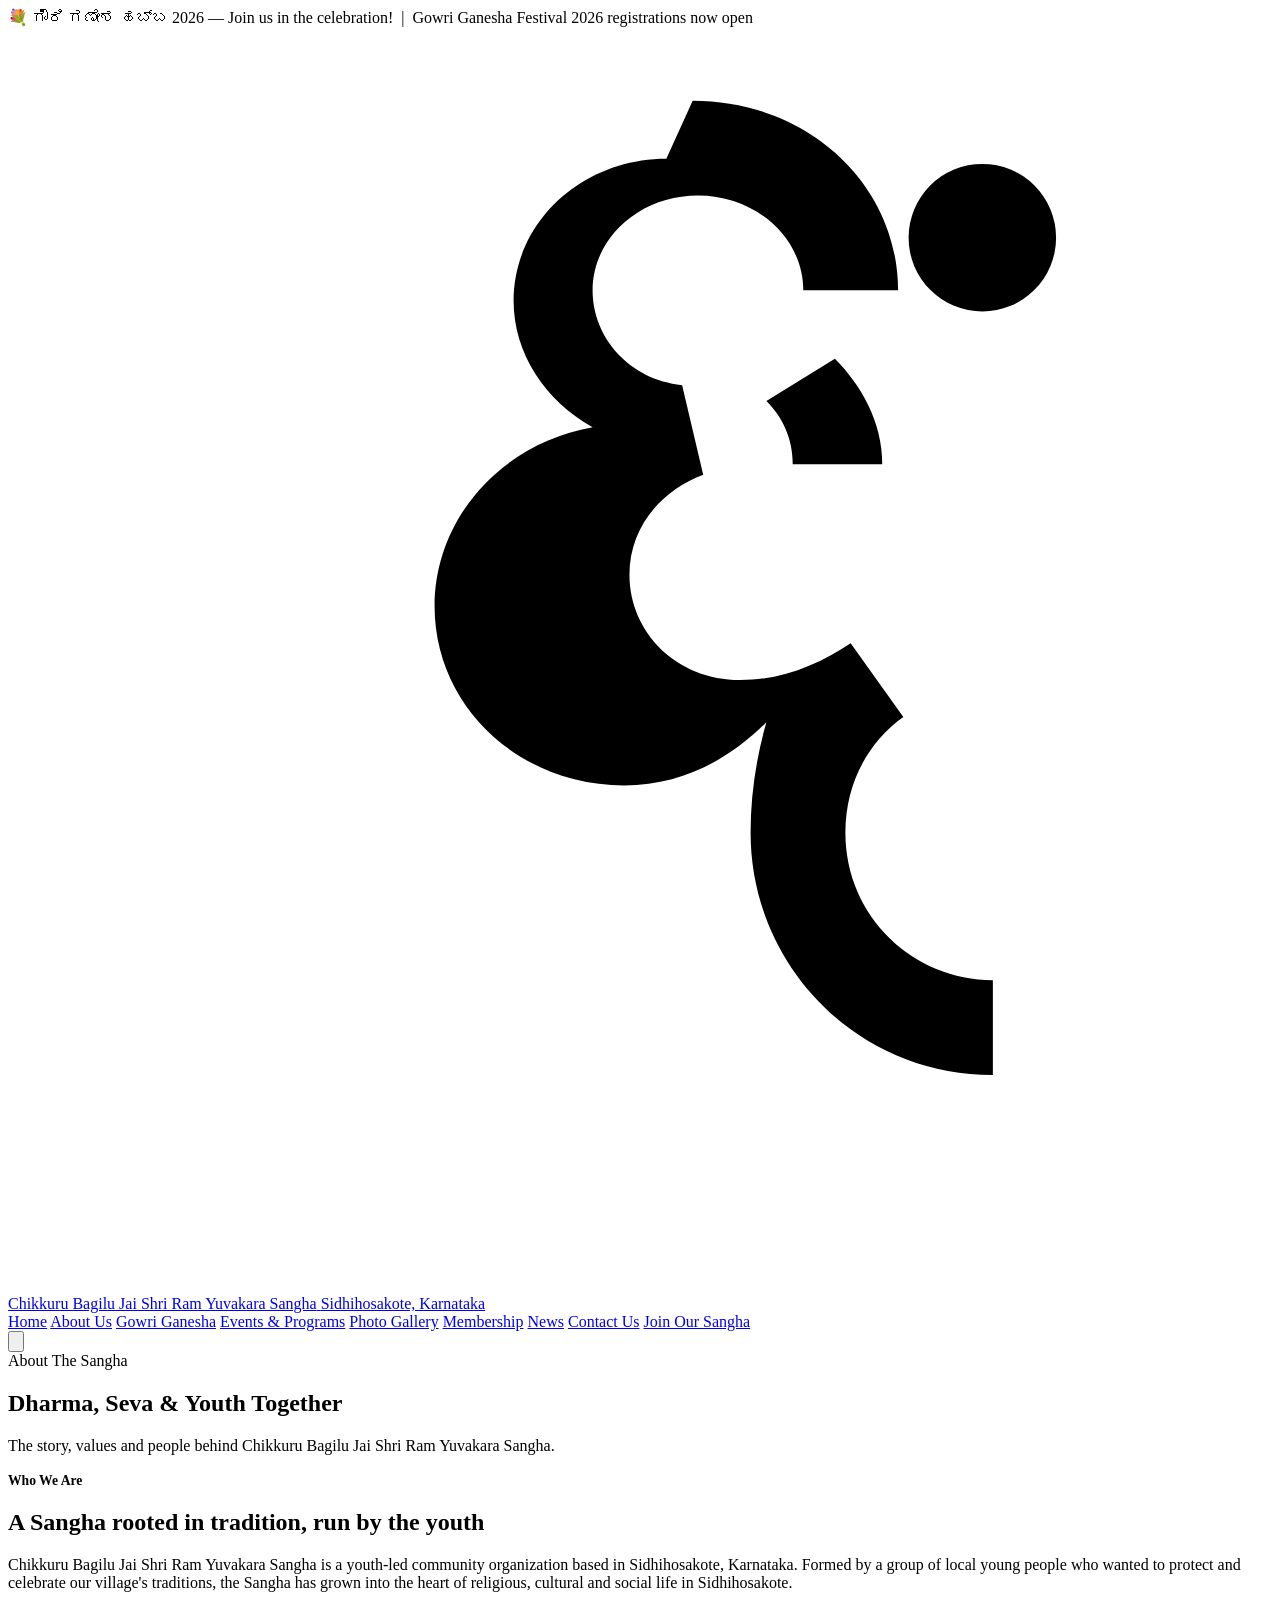
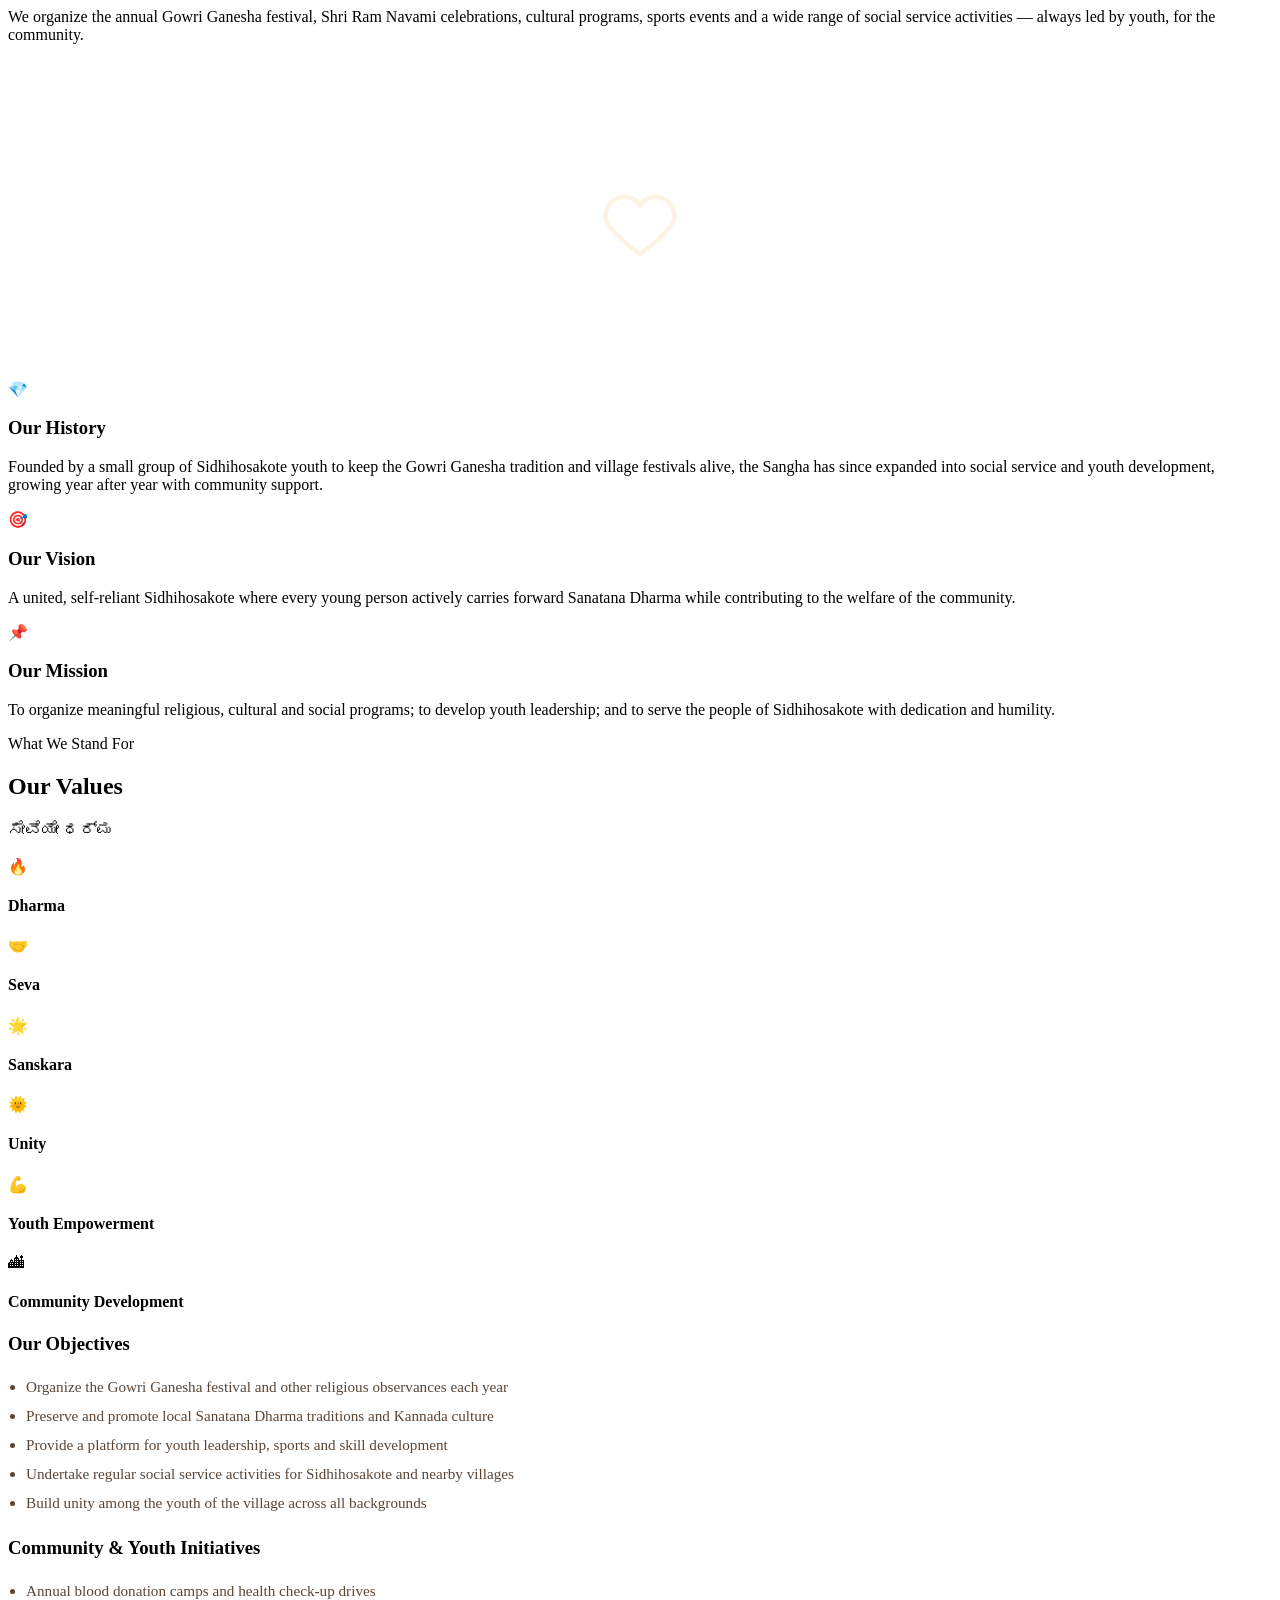
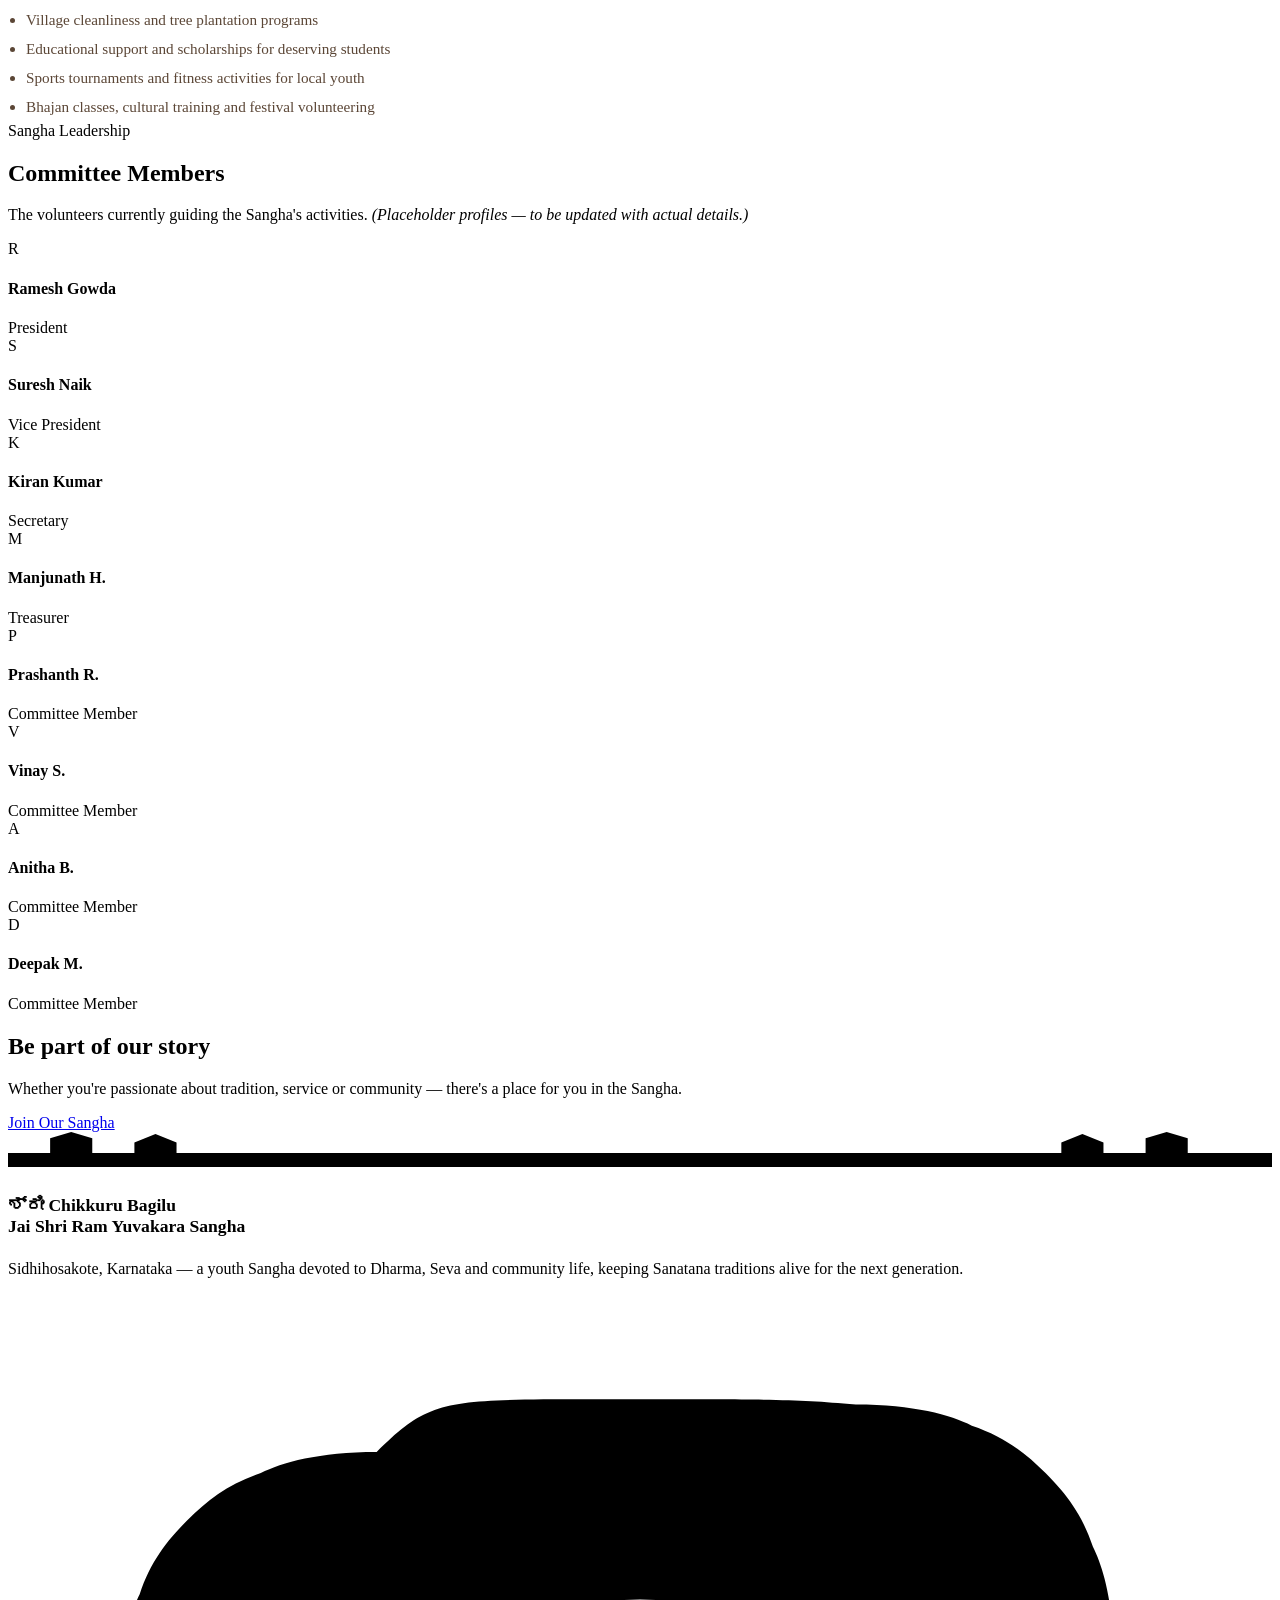
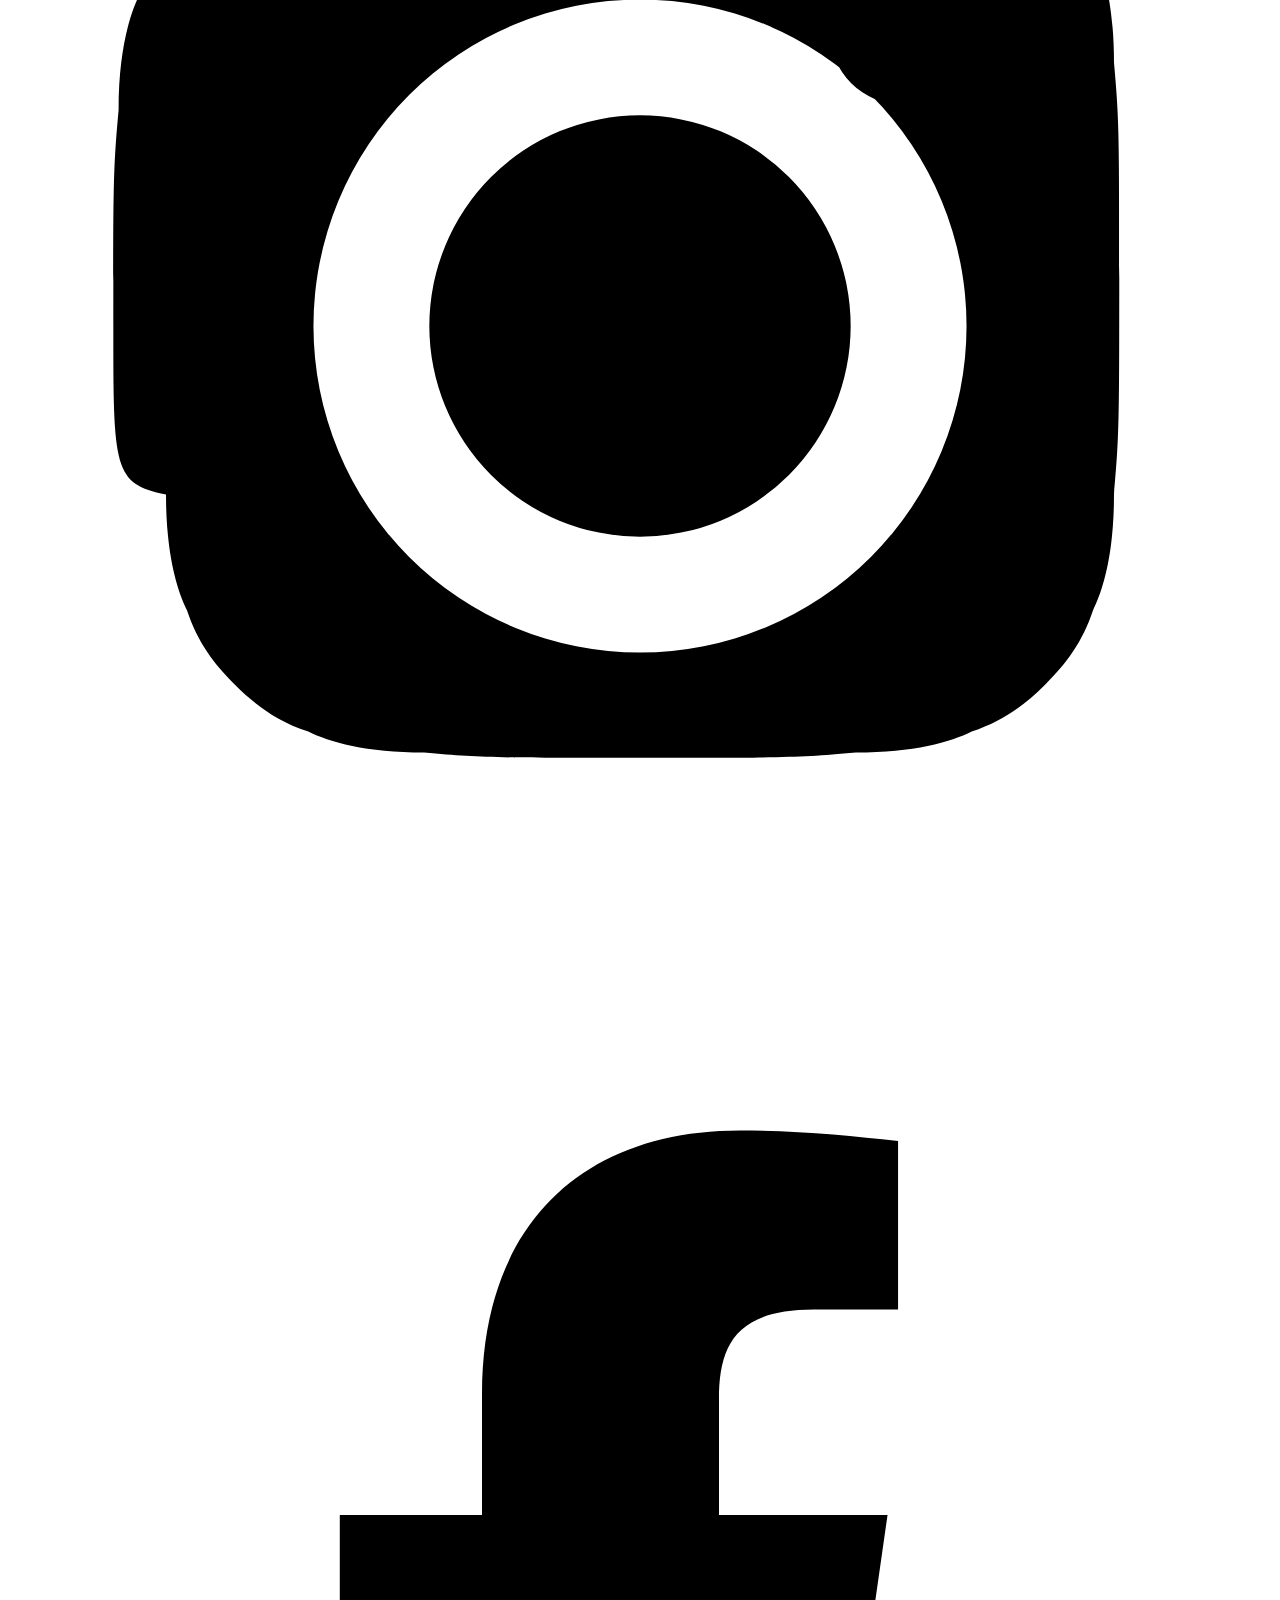
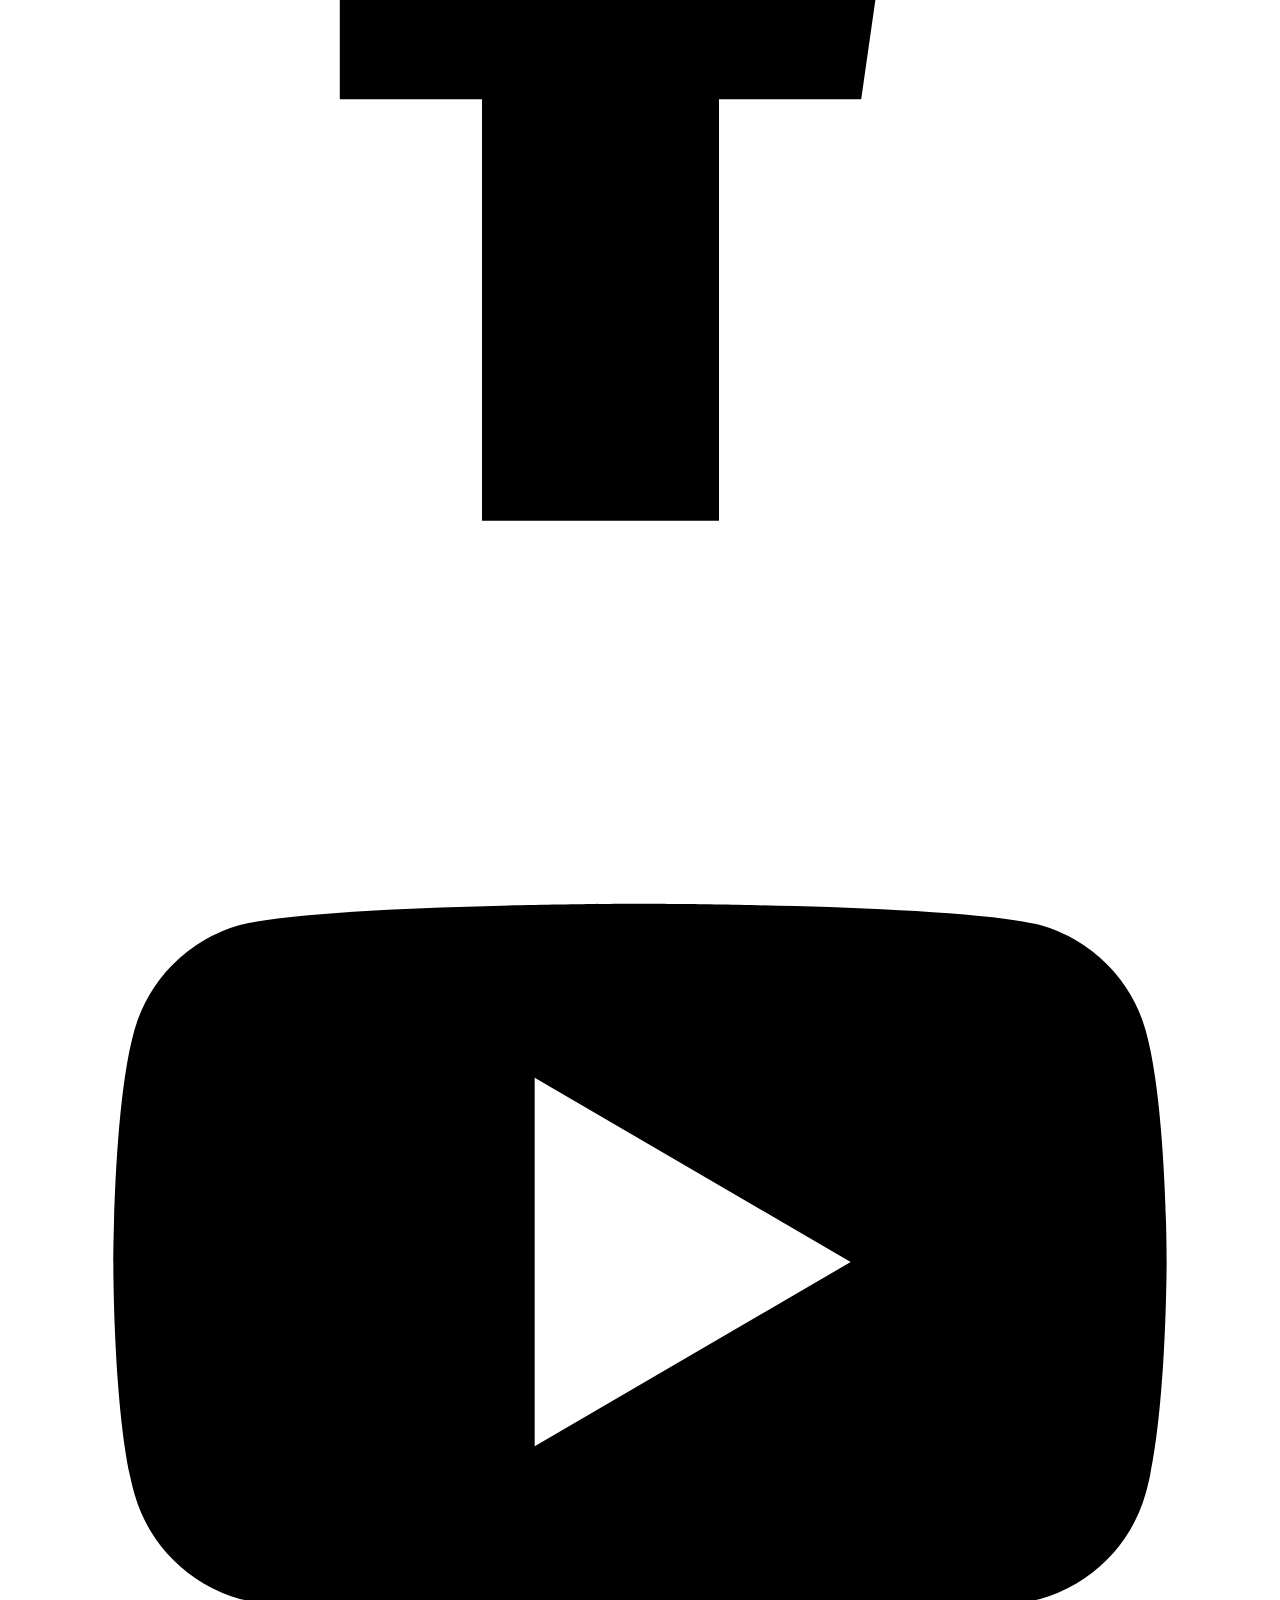
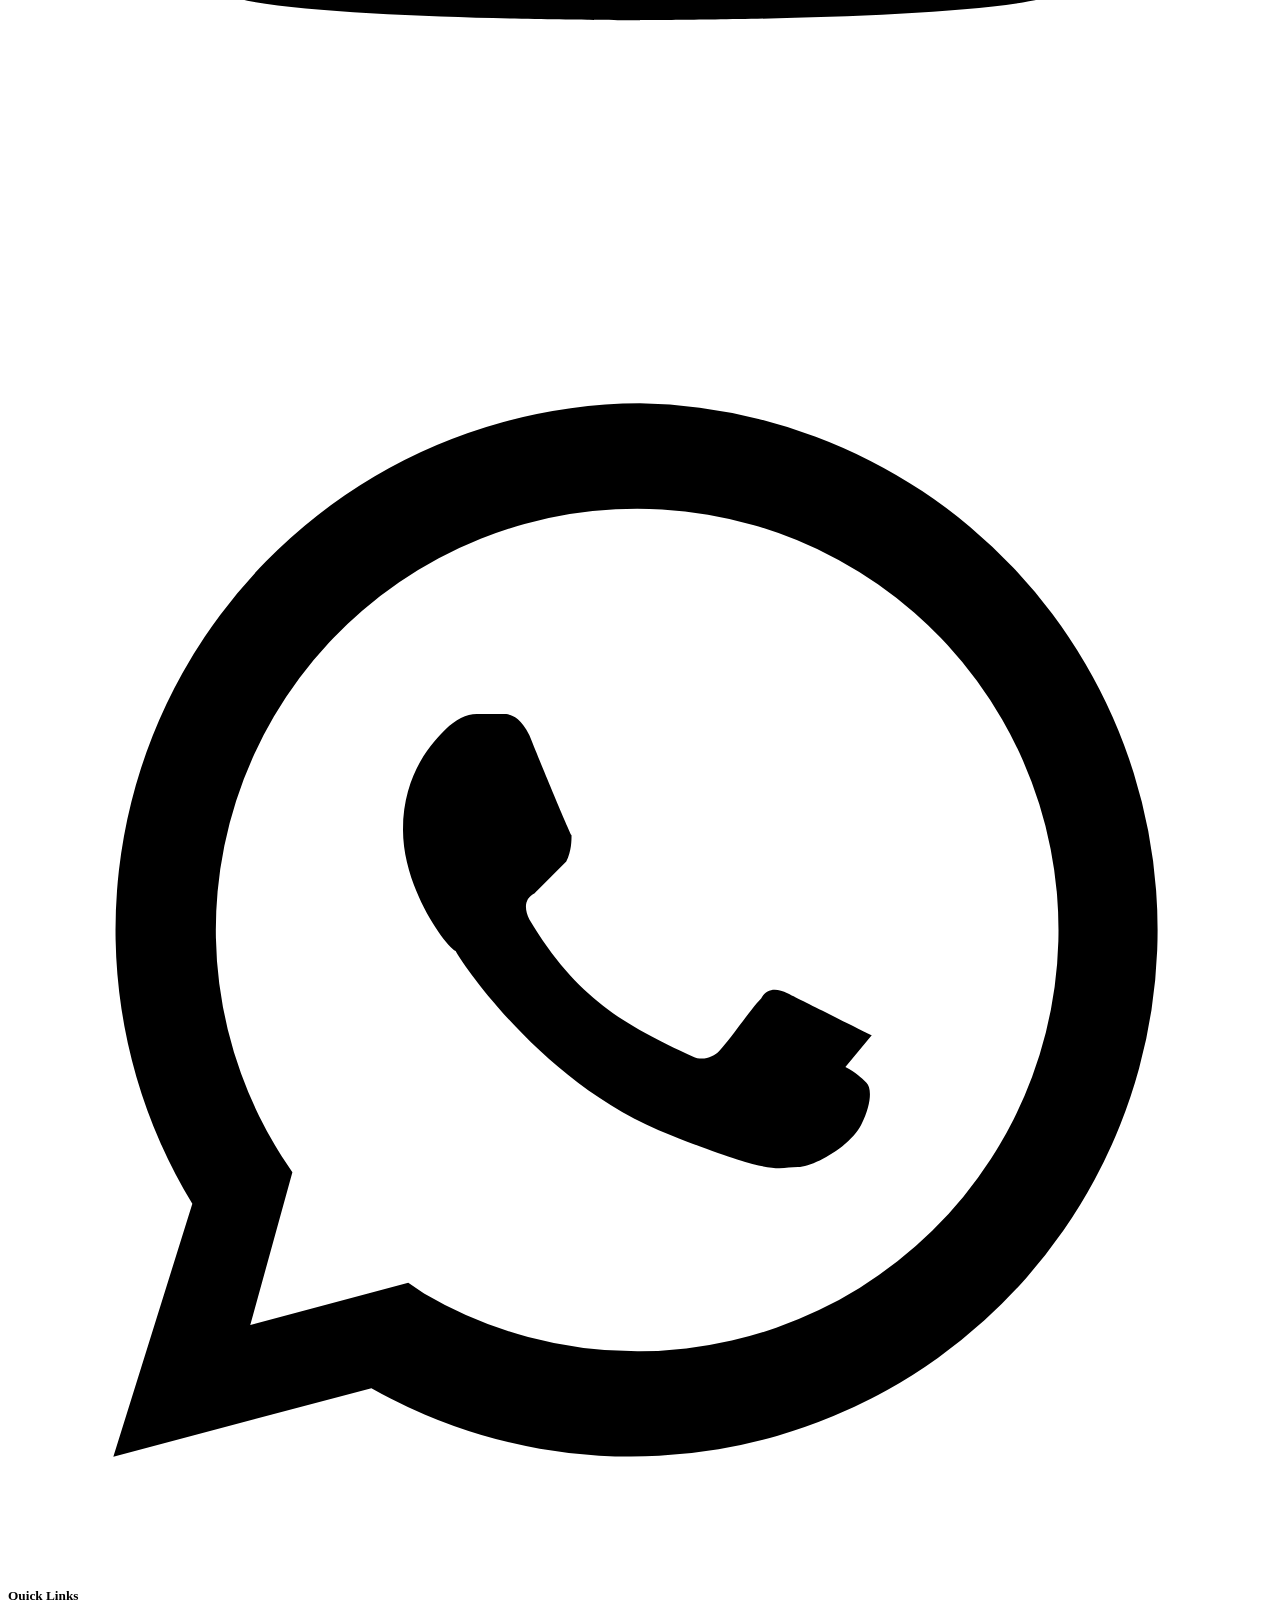
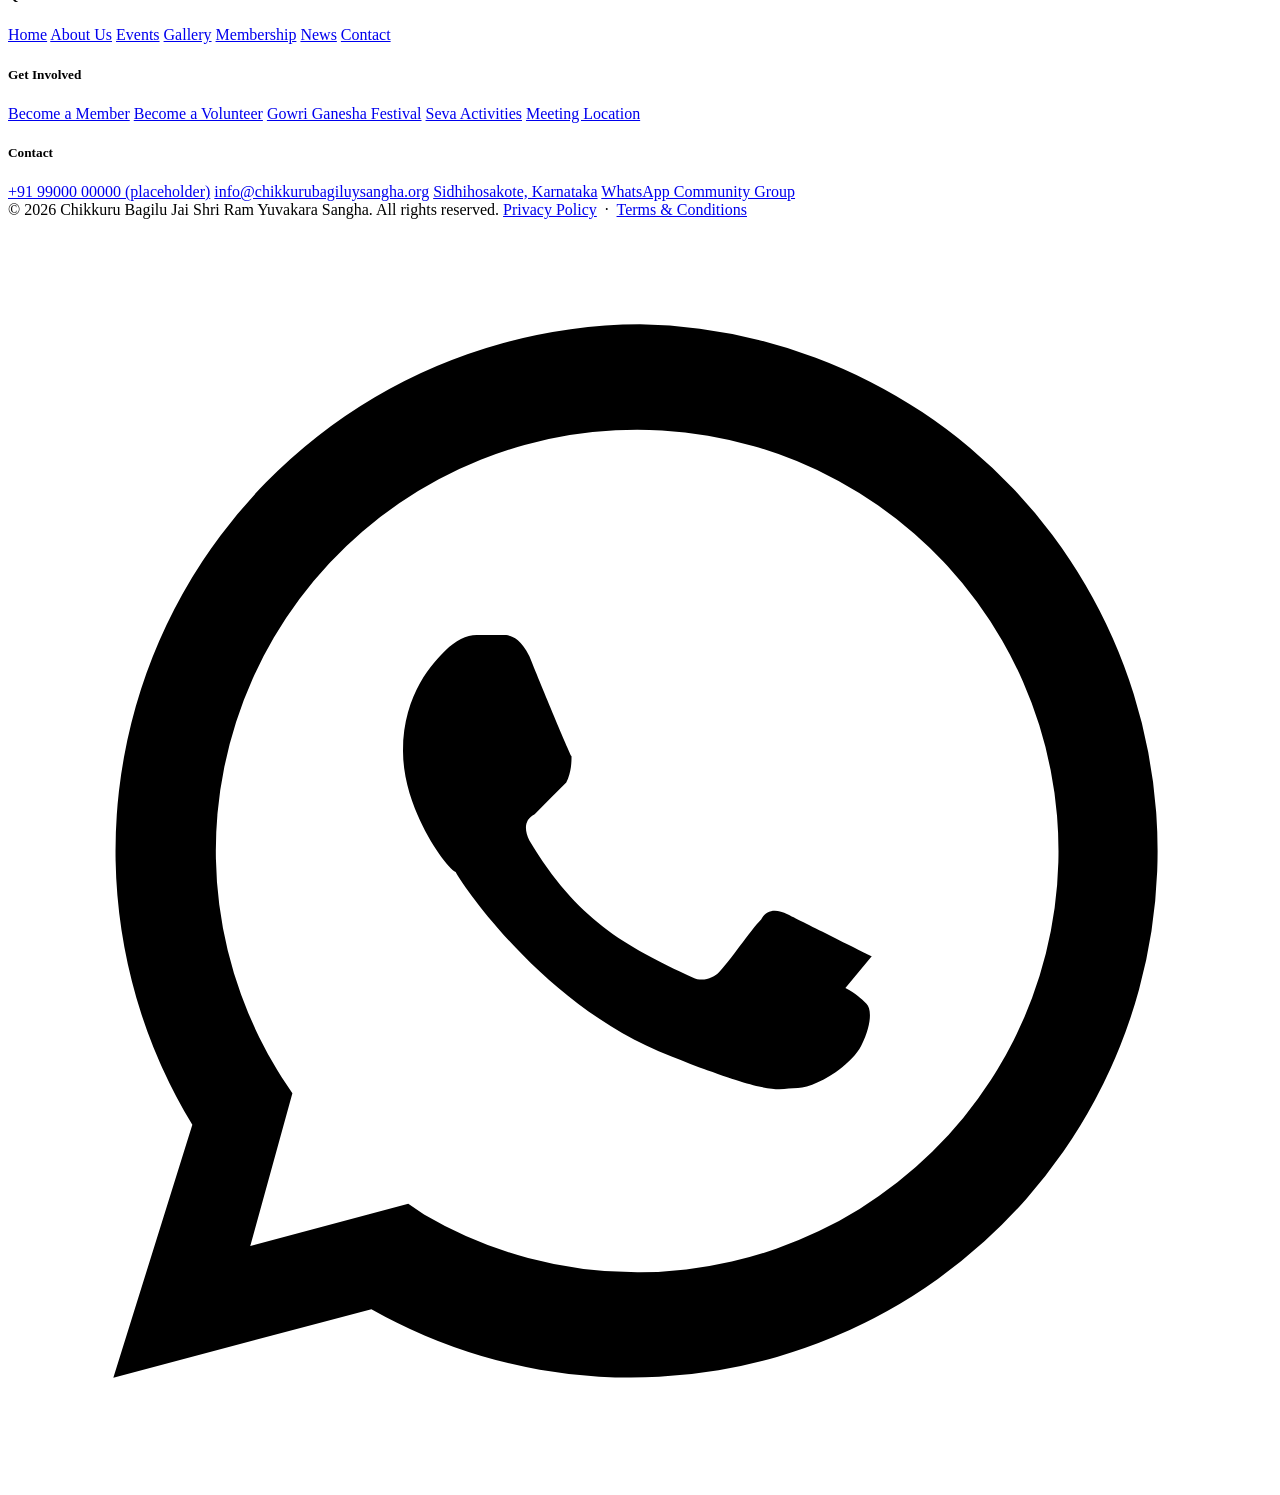
==== about.html @ ce76ff24 "Add files via upload" ====
<!DOCTYPE html>
<html lang="en">
<head>
<meta charset="UTF-8">
<meta name="viewport" content="width=device-width, initial-scale=1.0">
<title>About Us | Chikkuru Bagilu Jai Shri Ram Yuvakara Sangha</title>
<meta name="description" content="Learn about the history, vision, mission, values and committee of Chikkuru Bagilu Jai Shri Ram Yuvakara Sangha, Sidhihosakote.">
<link rel="preconnect" href="https://fonts.googleapis.com">
<link rel="stylesheet" href="./css/style.css">
</head>
<body>
  <div class="announce-bar"><span>&#128144; ಗೌರಿ ಗಣೇಶ ಹಬ್ಬ 2026 — Join us in the celebration! &nbsp;|&nbsp; Gowri Ganesha Festival 2026 registrations now open</span></div>
  <header class="site-header">
    <div class="nav-inner">
      <a href="./index.html" class="brand">
        <span class="om-mark"><svg viewBox="0 0 24 24"><path d="M12.5 2.5c-1.6 0-2.9 1.2-2.9 2.7 0 1 .6 1.9 1.5 2.4-1.7.3-3 1.7-3 3.4 0 1.9 1.6 3.4 3.6 3.4 1.1 0 2-.5 2.7-1.2-.2.7-.3 1.4-.3 2.1 0 2.5 2 4.6 4.6 4.6v-1.8c-1.5 0-2.8-1.2-2.8-2.8 0-.9.4-1.7 1.1-2.2l-1-1.4c-.6.4-1.3.7-2.1.7-1.2 0-2.1-.9-2.1-2 0-.9.6-1.6 1.4-1.9l-.4-1.7c-1-.1-1.7-.9-1.7-1.8 0-1 .9-1.8 2-1.8s2 .8 2 1.8h1.8c0-2-1.7-3.6-3.9-3.6z"/><circle cx="18.5" cy="4" r="1.4"/><path d="M15.7 6.3c.5.5.9 1.2.9 2h-1.7c0-.5-.2-.9-.5-1.2z"/></svg></span>
        <span class="brand-text">
          <span class="full-name">Chikkuru Bagilu Jai Shri Ram Yuvakara Sangha</span>
          <span class="place">Sidhihosakote, Karnataka</span>
        </span>
      </a>
      <nav class="main-nav">
        <a href="./index.html" class="nav-link">Home</a>
        <a href="./about.html" class="nav-link active">About Us</a>
        <a href="./festival.html" class="nav-link">Gowri Ganesha</a>
        <a href="./events.html" class="nav-link">Events & Programs</a>
        <a href="./gallery.html" class="nav-link">Photo Gallery</a>
        <a href="./membership.html" class="nav-link">Membership</a>
        <a href="./news.html" class="nav-link">News</a>
        <a href="./contact.html" class="nav-link">Contact Us</a>
        <a href="./membership.html" class="nav-cta">Join Our Sangha</a>
      </nav>
      <button class="nav-toggle" aria-label="Open menu">
        <svg viewBox="0 0 24 24" fill="none" stroke-width="2" stroke-linecap="round"><path d="M3 6h18M3 12h18M3 18h18"/></svg>
      </button>
    </div>
  </header>
  <div class="nav-scrim"></div>
<main>

<section class="page-hero">
  <div class="container">
    <div class="crumb">About The Sangha</div>
    <h1>Dharma, Seva &amp; Youth Together</h1>
    <p>The story, values and people behind Chikkuru Bagilu Jai Shri Ram Yuvakara Sangha.</p>
  </div>
</section>

<section class="section">
  <div class="container">
    <div class="grid cols-2" style="align-items:center;gap:50px;">
      <div class="reveal">
        <span class="eyebrow" style="color:var(--kesari);font-weight:600;font-size:.85rem;">Who We Are</span>
        <h2>A Sangha rooted in tradition, run by the youth</h2>
        <p>Chikkuru Bagilu Jai Shri Ram Yuvakara Sangha is a youth-led community organization based in Sidhihosakote, Karnataka. Formed by a group of local young people who wanted to protect and celebrate our village's traditions, the Sangha has grown into the heart of religious, cultural and social life in Sidhihosakote.</p>
        <p>We organize the annual Gowri Ganesha festival, Shri Ram Navami celebrations, cultural programs, sports events and a wide range of social service activities — always led by youth, for the community.</p>
      </div>
      <div class="reveal">
        <div style="background:linear-gradient(150deg,var(--saffron),var(--maroon));border-radius:var(--radius-l);height:320px;display:flex;align-items:center;justify-content:center;box-shadow:var(--shadow);">
          <svg viewBox="0 0 24 24" width="90" height="90" fill="none" stroke="#FBF3E3" stroke-width="1.2"><path d="M12 21s-7-4.4-9-9a5 5 0 0 1 9-4 5 5 0 0 1 9 4c-2 4.6-9 9-9 9z"/></svg>
        </div>
      </div>
    </div>
  </div>
</section>

<section class="section alt">
  <div class="container">
    <div class="grid cols-3">
      <div class="highlight-card reveal">
        <div class="icon-wrap">&#128142;</div>
        <h3>Our History</h3>
        <p>Founded by a small group of Sidhihosakote youth to keep the Gowri Ganesha tradition and village festivals alive, the Sangha has since expanded into social service and youth development, growing year after year with community support.</p>
      </div>
      <div class="highlight-card reveal">
        <div class="icon-wrap">&#127919;</div>
        <h3>Our Vision</h3>
        <p>A united, self-reliant Sidhihosakote where every young person actively carries forward Sanatana Dharma while contributing to the welfare of the community.</p>
      </div>
      <div class="highlight-card reveal">
        <div class="icon-wrap">&#128204;</div>
        <h3>Our Mission</h3>
        <p>To organize meaningful religious, cultural and social programs; to develop youth leadership; and to serve the people of Sidhihosakote with dedication and humility.</p>
      </div>
    </div>
  </div>
</section>

<section class="section">
  <div class="container">
    <div class="section-head reveal">
      <span class="eyebrow">What We Stand For</span>
      <h2>Our Values</h2>
      <p class="kannada" style="color:var(--kesari);font-size:1.05rem;">ಸೇವೆಯೇ ಧರ್ಮ</p>
    </div>
    <div class="grid cols-4">
      <div class="value-pill reveal"><div class="ic">&#128293;</div><h4>Dharma</h4></div>
      <div class="value-pill reveal"><div class="ic">&#129309;</div><h4>Seva</h4></div>
      <div class="value-pill reveal"><div class="ic">&#127775;</div><h4>Sanskara</h4></div>
      <div class="value-pill reveal"><div class="ic">&#127774;</div><h4>Unity</h4></div>
      <div class="value-pill reveal"><div class="ic">&#128170;</div><h4>Youth Empowerment</h4></div>
      <div class="value-pill reveal"><div class="ic">&#127961;</div><h4>Community Development</h4></div>
    </div>
  </div>
</section>

<section class="section alt">
  <div class="container">
    <div class="grid cols-2" style="gap:40px;">
      <div class="highlight-card reveal">
        <h3>Our Objectives</h3>
        <ul style="margin:0;padding-left:18px;color:#5b4636;font-size:.95rem;line-height:1.9;">
          <li>Organize the Gowri Ganesha festival and other religious observances each year</li>
          <li>Preserve and promote local Sanatana Dharma traditions and Kannada culture</li>
          <li>Provide a platform for youth leadership, sports and skill development</li>
          <li>Undertake regular social service activities for Sidhihosakote and nearby villages</li>
          <li>Build unity among the youth of the village across all backgrounds</li>
        </ul>
      </div>
      <div class="highlight-card reveal">
        <h3>Community &amp; Youth Initiatives</h3>
        <ul style="margin:0;padding-left:18px;color:#5b4636;font-size:.95rem;line-height:1.9;">
          <li>Annual blood donation camps and health check-up drives</li>
          <li>Village cleanliness and tree plantation programs</li>
          <li>Educational support and scholarships for deserving students</li>
          <li>Sports tournaments and fitness activities for local youth</li>
          <li>Bhajan classes, cultural training and festival volunteering</li>
        </ul>
      </div>
    </div>
  </div>
</section>

<section class="section">
  <div class="container">
    <div class="section-head reveal">
      <span class="eyebrow">Sangha Leadership</span>
      <h2>Committee Members</h2>
      <p>The volunteers currently guiding the Sangha's activities. <em>(Placeholder profiles — to be updated with actual details.)</em></p>
    </div>
    <div class="grid cols-4">
      <div class="team-card reveal"><div class="team-avatar">R</div><h4>Ramesh Gowda</h4><div class="role">President</div></div>
      <div class="team-card reveal"><div class="team-avatar">S</div><h4>Suresh Naik</h4><div class="role">Vice President</div></div>
      <div class="team-card reveal"><div class="team-avatar">K</div><h4>Kiran Kumar</h4><div class="role">Secretary</div></div>
      <div class="team-card reveal"><div class="team-avatar">M</div><h4>Manjunath H.</h4><div class="role">Treasurer</div></div>
      <div class="team-card reveal"><div class="team-avatar">P</div><h4>Prashanth R.</h4><div class="role">Committee Member</div></div>
      <div class="team-card reveal"><div class="team-avatar">V</div><h4>Vinay S.</h4><div class="role">Committee Member</div></div>
      <div class="team-card reveal"><div class="team-avatar">A</div><h4>Anitha B.</h4><div class="role">Committee Member</div></div>
      <div class="team-card reveal"><div class="team-avatar">D</div><h4>Deepak M.</h4><div class="role">Committee Member</div></div>
    </div>
  </div>
</section>

<section class="section alt">
  <div class="container">
    <div class="cta-band reveal">
      <h2>Be part of our story</h2>
      <p>Whether you're passionate about tradition, service or community — there's a place for you in the Sangha.</p>
      <a href="membership.html" class="btn btn-primary">Join Our Sangha</a>
    </div>
  </div>
</section>

</main>
  <footer class="site-footer">
    <svg class="temple-divider" viewBox="0 0 1200 34" preserveAspectRatio="none" xmlns="http://www.w3.org/2000/svg" style="color:var(--maroon-dk)">
<path d="M0,34 L0,20 L40,20 L40,6 L60,0 L80,6 L80,20 L120,20 L120,10 L140,2 L160,10 L160,20 L200,20 L200,20 
L1000,20 L1000,10 L1020,2 L1040,10 L1040,20 L1080,20 L1080,6 L1100,0 L1120,6 L1120,20 L1160,20 L1160,20 L1200,20 L1200,34 Z" />
</svg>
    <div class="footer-top">
      <div class="footer-brand">
        <h4 class="kannada" style="font-size:1.1rem;">ಶ್ರೀ Chikkuru Bagilu<br>Jai Shri Ram Yuvakara Sangha</h4>
        <p>Sidhihosakote, Karnataka — a youth Sangha devoted to Dharma, Seva and community life, keeping Sanatana traditions alive for the next generation.</p>
        <div class="footer-social">
          <a href="#" aria-label="Instagram"><svg viewBox="0 0 24 24"><path d="M12 2c2.7 0 3 0 4.1.1 1.1 0 1.8.2 2.2.4.6.2 1 .5 1.4.9.4.4.7.8.9 1.4.2.4.4 1.1.4 2.2.1 1.1.1 1.4.1 4.1s0 3-.1 4.1c0 1.1-.2 1.8-.4 2.2-.2.6-.5 1-.9 1.4-.4.4-.8.7-1.4.9-.4.2-1.1.4-2.2.4-1.1.1-1.4.1-4.1.1s-3 0-4.1-.1c-1.1 0-1.8-.2-2.2-.4-.6-.2-1-.5-1.4-.9-.4-.4-.7-.8-.9-1.4-.2-.4-.4-1.1-.4-2.2C2 15 2 14.7 2 12s0-3 .1-4.1c0-1.1.2-1.8.4-2.2.2-.6.5-1 .9-1.4.4-.4.8-.7 1.4-.9.4-.2 1.1-.4 2.2-.4C8 2 8.3 2 11 2zm0 3.8a6.2 6.2 0 1 0 0 12.4 6.2 6.2 0 0 0 0-12.4zm0 10.2a4 4 0 1 1 0-8 4 4 0 0 1 0 8zm6.4-9.6a1.4 1.4 0 1 1-2.8 0 1.4 1.4 0 0 1 2.8 0z"/></svg></a>
          <a href="#" aria-label="Facebook"><svg viewBox="0 0 24 24"><path d="M13.5 22v-8h2.7l.5-3.5h-3.2V8.3c0-1 .3-1.7 1.8-1.7h1.6V3.4C16 3.3 15 3.2 13.9 3.2c-3 0-4.9 1.8-4.9 5v2.3H6.3v3.5h2.7v8h4.5z"/></svg></a>
          <a href="#" aria-label="YouTube"><svg viewBox="0 0 24 24"><path d="M22 12s0-3-.4-4.4a2.9 2.9 0 0 0-2-2C17.9 5.2 12 5.2 12 5.2s-5.9 0-7.6.4a2.9 2.9 0 0 0-2 2C2 9 2 12 2 12s0 3 .4 4.4a2.9 2.9 0 0 0 2 2c1.7.4 7.6.4 7.6.4s5.9 0 7.6-.4a2.9 2.9 0 0 0 2-2C22 15 22 12 22 12zM10 15.5v-7l6 3.5z"/></svg></a>
          <a href="#" aria-label="WhatsApp"><svg viewBox="0 0 24 24"><path d="M12 2a10 10 0 0 0-8.5 15.2L2 22l4.9-1.3A10 10 0 1 0 12 2zm0 18a8 8 0 0 1-4.1-1.1l-.3-.2-3 .8.8-2.9-.2-.3A8 8 0 1 1 12 20zm4.4-6c-.2-.1-1.4-.7-1.6-.8-.2-.1-.4-.1-.5.1-.2.2-.6.8-.8 1-.1.1-.3.2-.5.1-1.3-.6-2.2-1.1-3.1-2.6-.1-.2-.1-.4.1-.5.2-.2.4-.4.6-.6.1-.2.1-.4.1-.5-.1-.2-.6-1.4-.8-1.9-.2-.4-.4-.4-.5-.4h-.5c-.2 0-.4.1-.6.3-.2.2-.8.8-.8 1.9 0 1.1.8 2.2 1 2.3.1.2 1.7 2.6 4.1 3.5 2 .8 2 .6 2.4.6.3 0 1-.4 1.2-.8.2-.4.2-.7.1-.8-.1-.1-.2-.2-.4-.3z"/></svg></a>
        </div>
      </div>
      <div class="footer-col">
        <h5>Quick Links</h5>
        <a href="./index.html">Home</a>
        <a href="./about.html">About Us</a>
        <a href="./events.html">Events</a>
        <a href="./gallery.html">Gallery</a>
        <a href="./membership.html">Membership</a>
        <a href="./news.html">News</a>
        <a href="./contact.html">Contact</a>
      </div>
      <div class="footer-col">
        <h5>Get Involved</h5>
        <a href="./membership.html">Become a Member</a>
        <a href="./membership.html">Become a Volunteer</a>
        <a href="./festival.html">Gowri Ganesha Festival</a>
        <a href="./gallery.html">Seva Activities</a>
        <a href="./contact.html">Meeting Location</a>
      </div>
      <div class="footer-col">
        <h5>Contact</h5>
        <a href="tel:+919900000000">+91 99000 00000 (placeholder)</a>
        <a href="mailto:info@chikkurubagiluysangha.org">info@chikkurubagiluysangha.org</a>
        <a href="#">Sidhihosakote, Karnataka</a>
        <a href="#">WhatsApp Community Group</a>
      </div>
    </div>
    <div class="footer-bottom">
      <span>&copy; 2026 Chikkuru Bagilu Jai Shri Ram Yuvakara Sangha. All rights reserved.</span>
      <span><a href="#">Privacy Policy</a> &nbsp;&middot;&nbsp; <a href="#">Terms &amp; Conditions</a></span>
    </div>
  </footer>
  <a class="whatsapp-fab" href="https://wa.me/919900000000" aria-label="Chat on WhatsApp" target="_blank" rel="noopener">
    <svg viewBox="0 0 24 24"><path d="M12 2a10 10 0 0 0-8.5 15.2L2 22l4.9-1.3A10 10 0 1 0 12 2zm0 18a8 8 0 0 1-4.1-1.1l-.3-.2-3 .8.8-2.9-.2-.3A8 8 0 1 1 12 20zm4.4-6c-.2-.1-1.4-.7-1.6-.8-.2-.1-.4-.1-.5.1-.2.2-.6.8-.8 1-.1.1-.3.2-.5.1-1.3-.6-2.2-1.1-3.1-2.6-.1-.2-.1-.4.1-.5.2-.2.4-.4.6-.6.1-.2.1-.4.1-.5-.1-.2-.6-1.4-.8-1.9-.2-.4-.4-.4-.5-.4h-.5c-.2 0-.4.1-.6.3-.2.2-.8.8-.8 1.9 0 1.1.8 2.2 1 2.3.1.2 1.7 2.6 4.1 3.5 2 .8 2 .6 2.4.6.3 0 1-.4 1.2-.8.2-.4.2-.7.1-.8-.1-.1-.2-.2-.4-.3z"/></svg>
  </a>
  <script src="./js/script.js"></script>
</body>
</html>
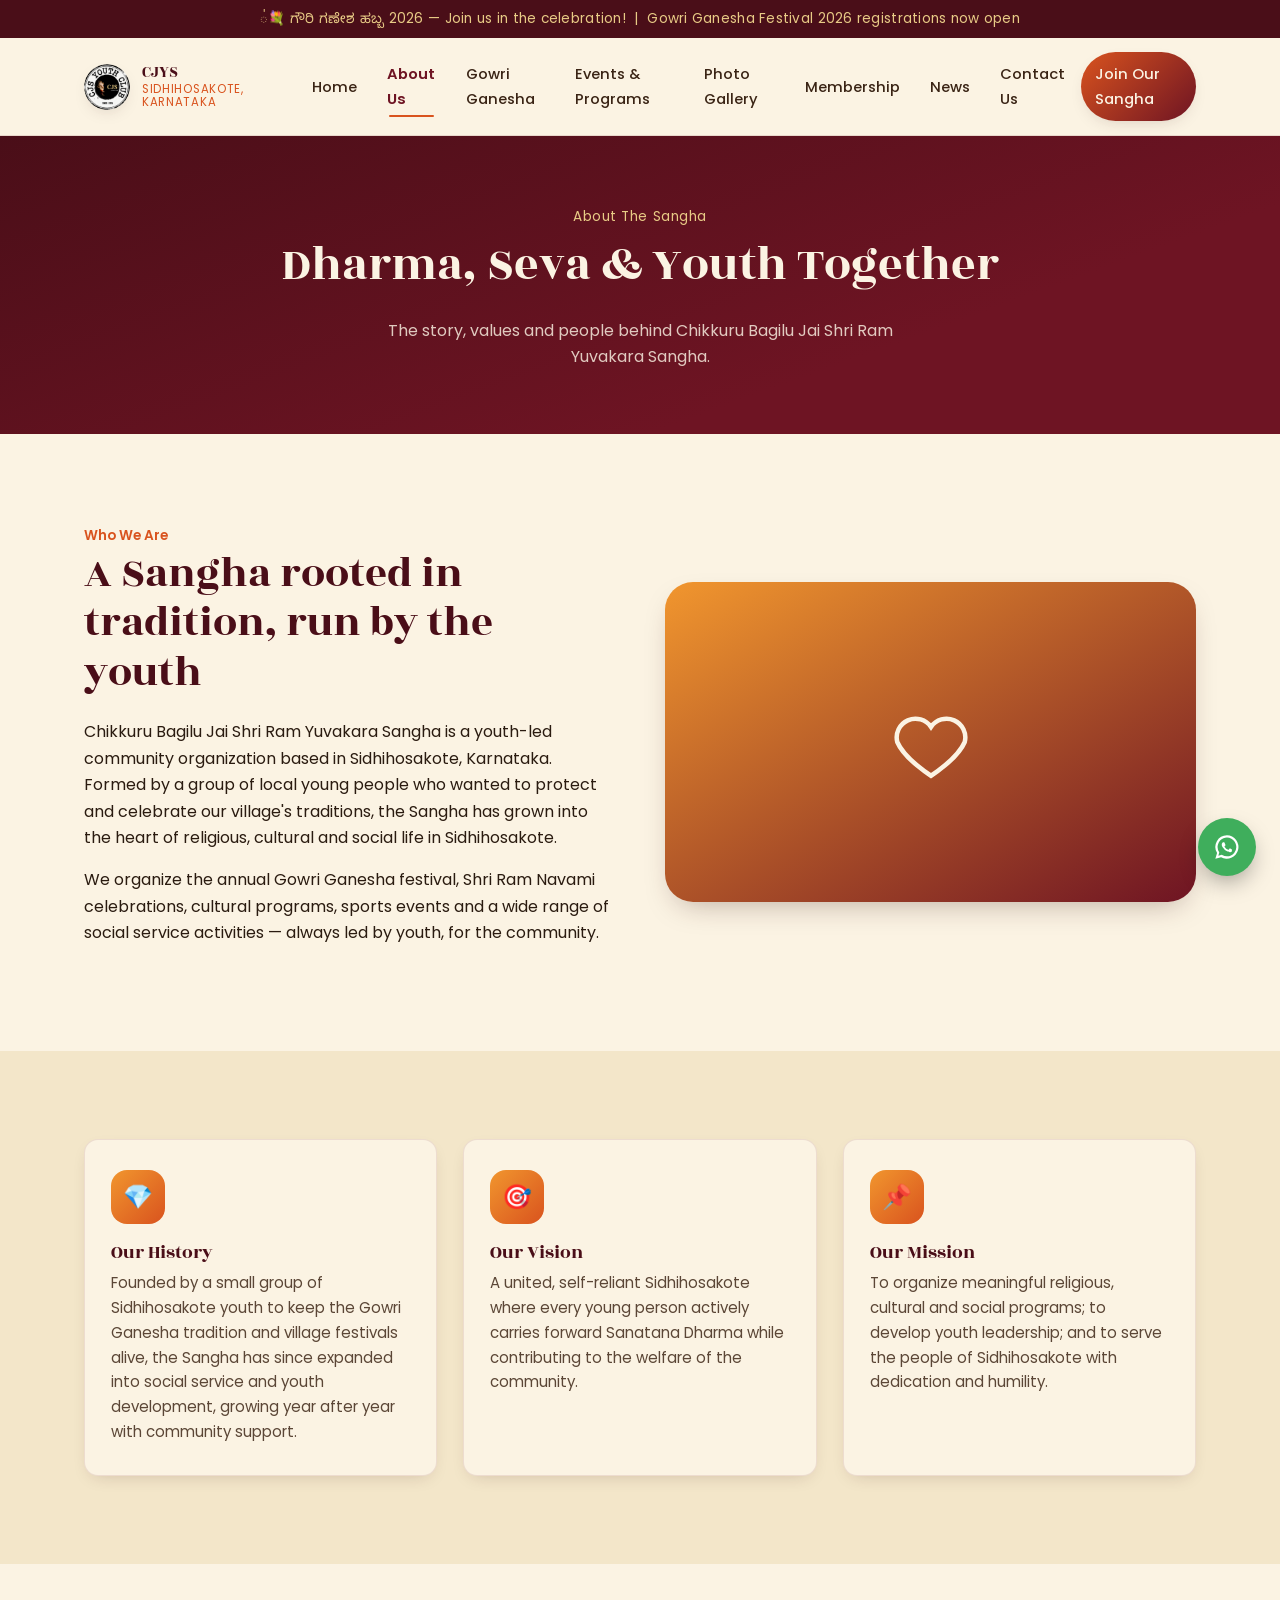
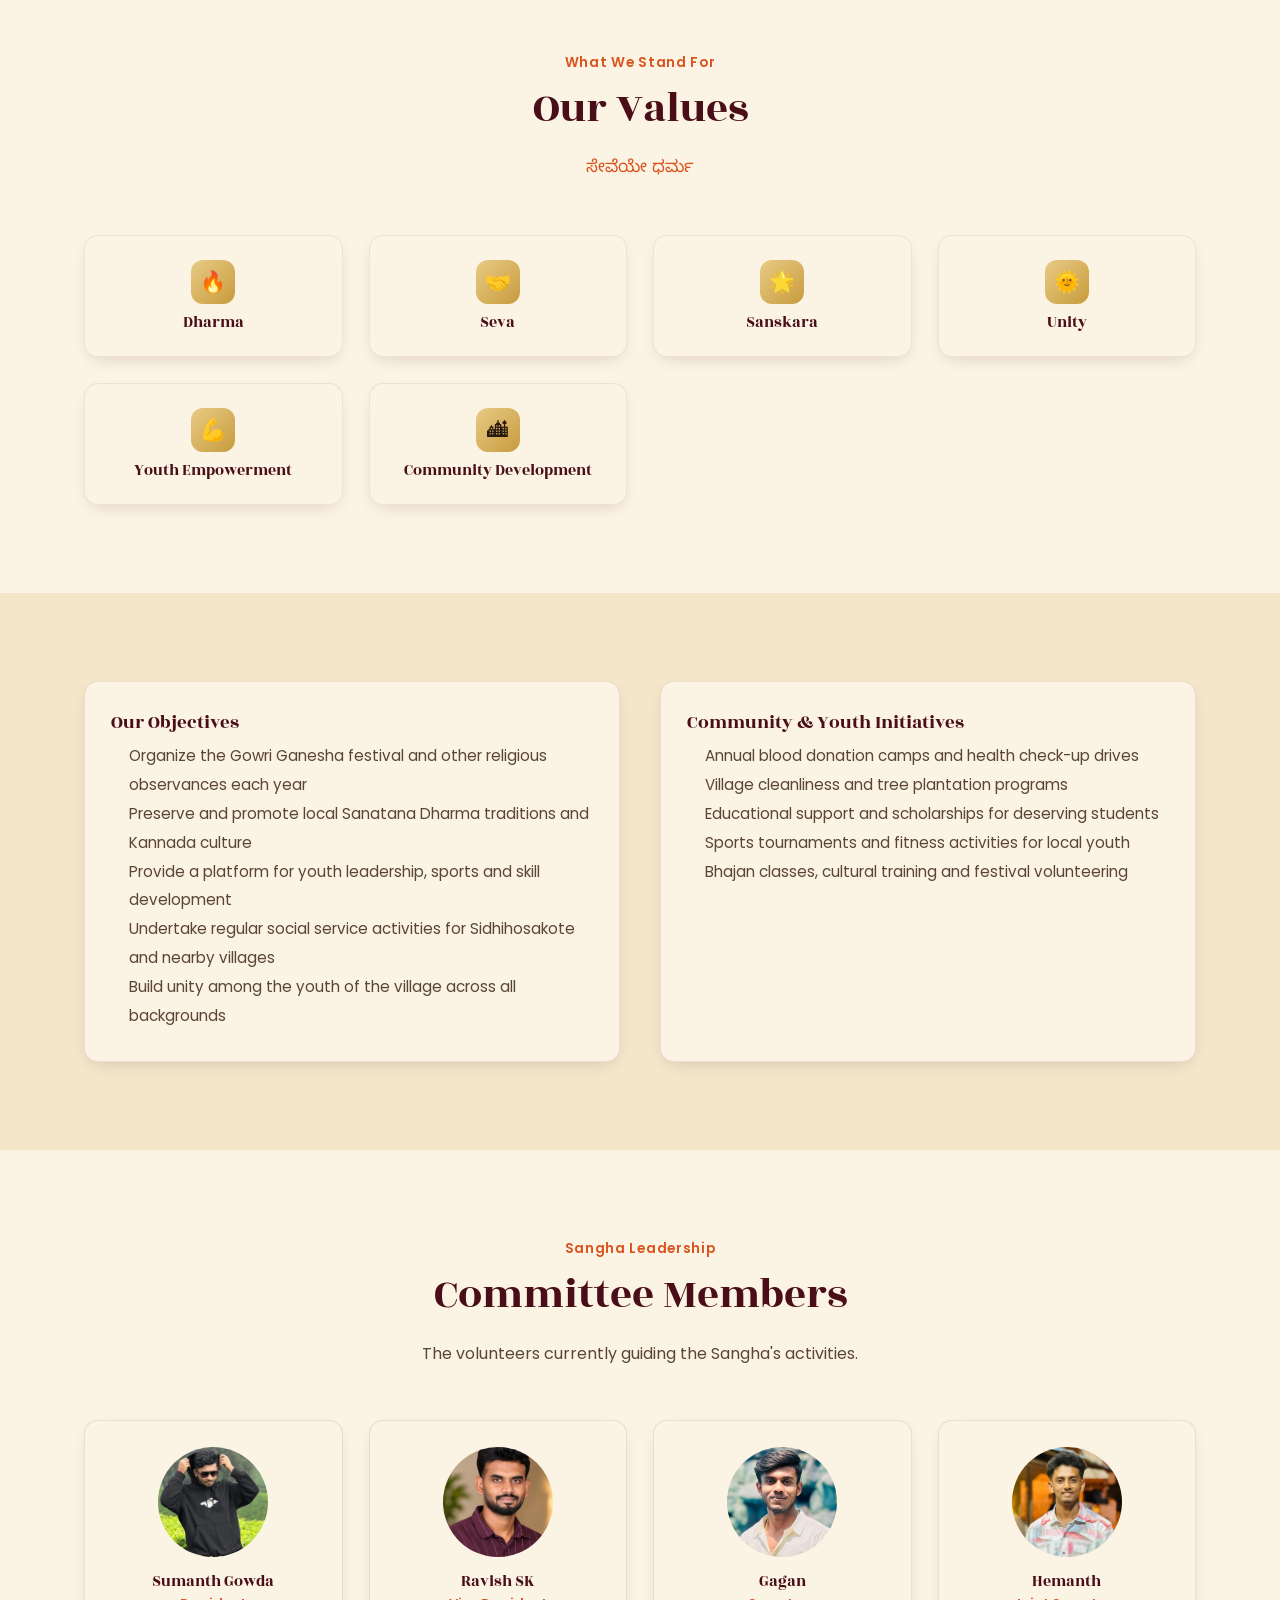
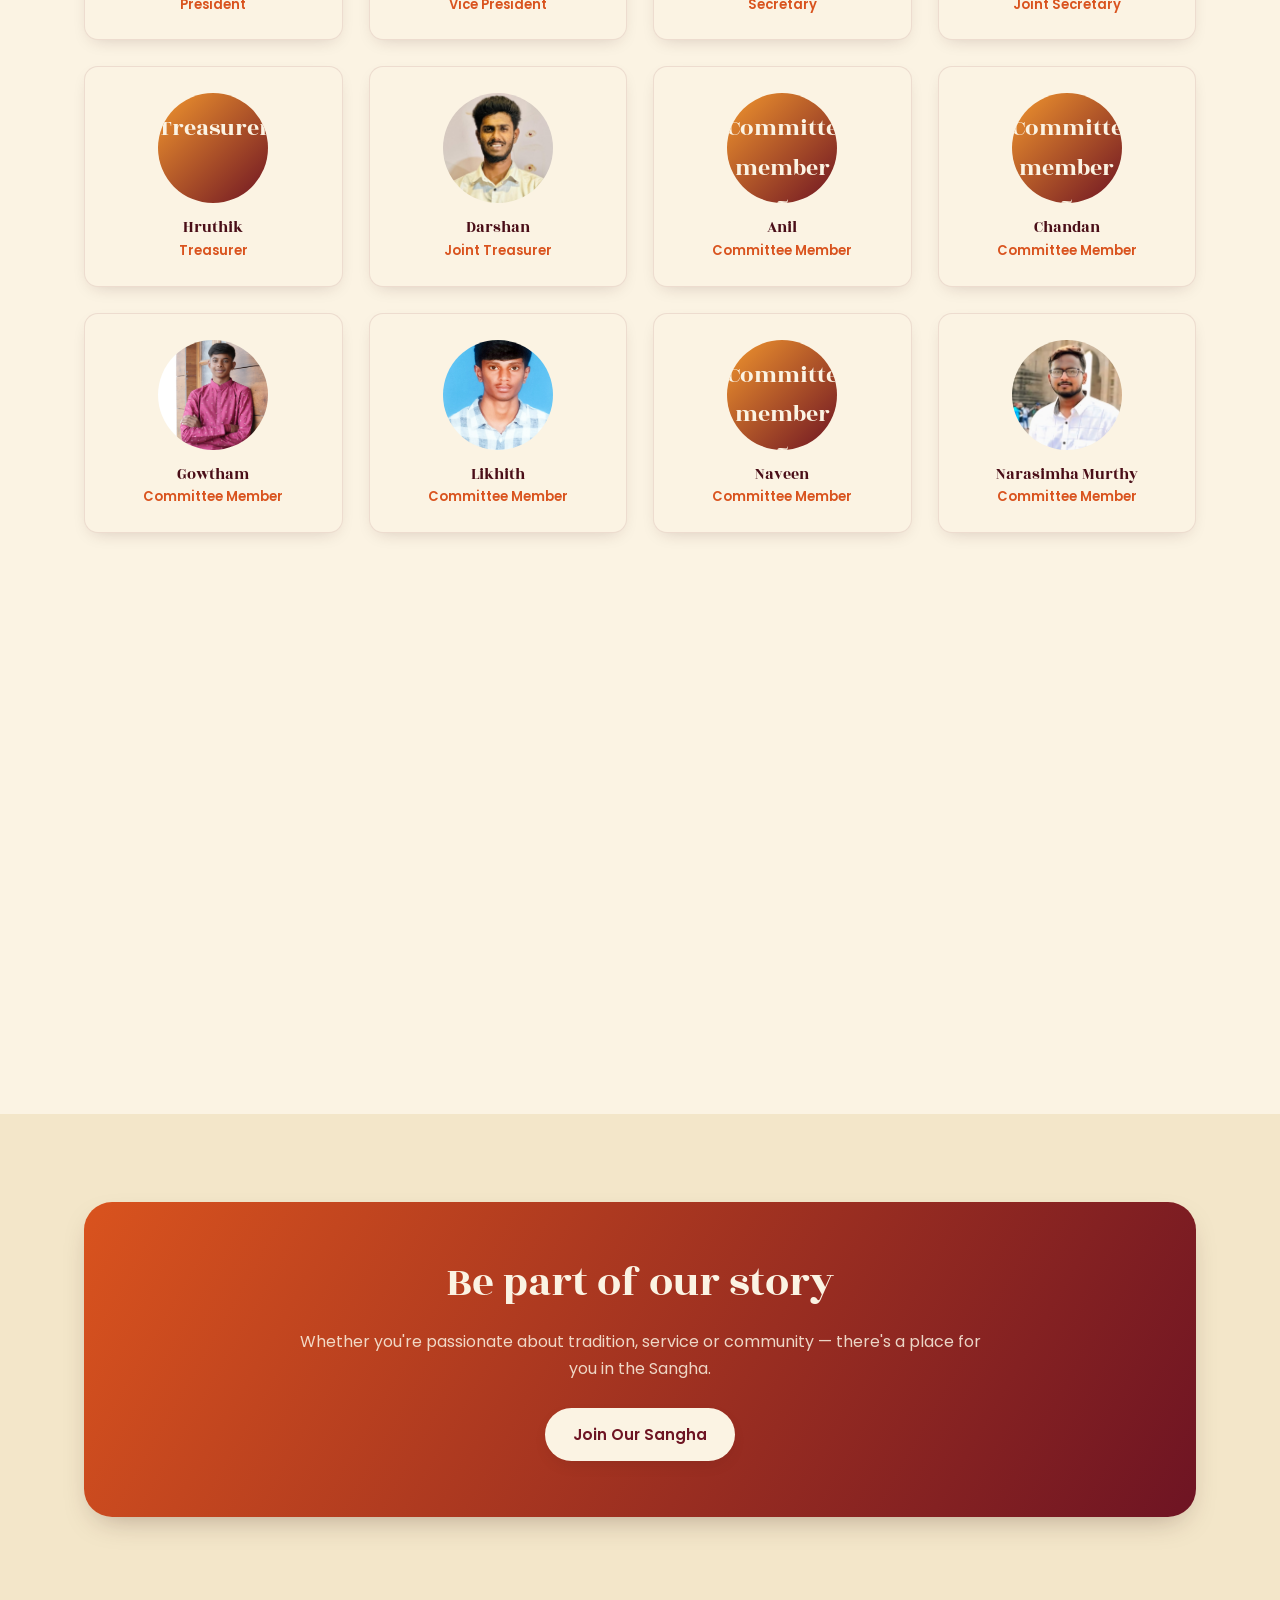
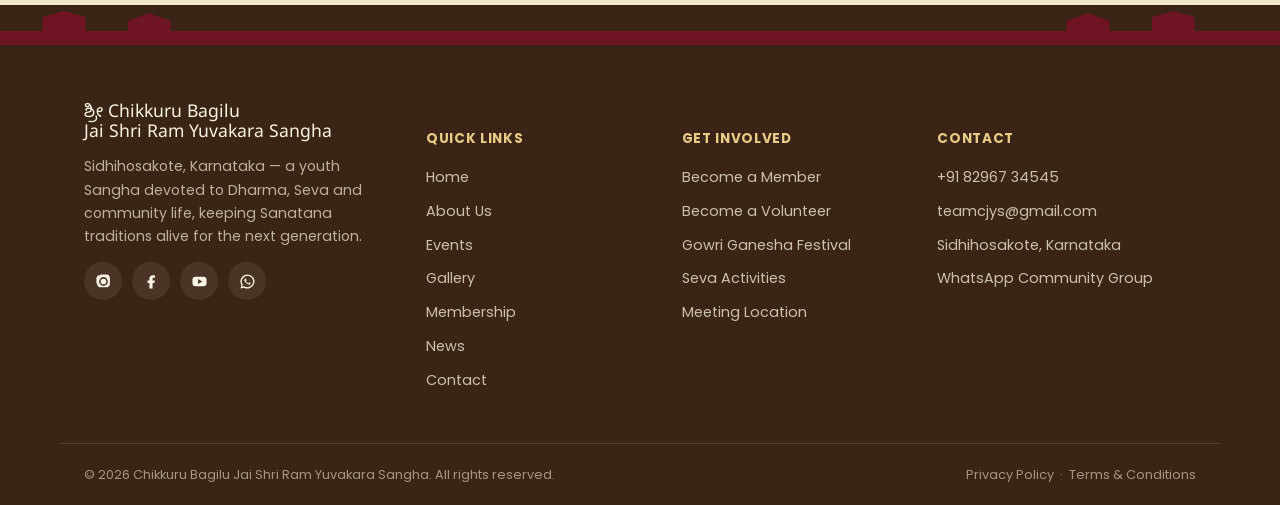
==== commit f00e2e8f: "Add files via upload" ====
--- a/about.html
+++ b/about.html
@@ -13,9 +13,9 @@
   <header class="site-header">
     <div class="nav-inner">
       <a href="./index.html" class="brand">
-        <span class="om-mark"><svg viewBox="0 0 24 24"><path d="M12.5 2.5c-1.6 0-2.9 1.2-2.9 2.7 0 1 .6 1.9 1.5 2.4-1.7.3-3 1.7-3 3.4 0 1.9 1.6 3.4 3.6 3.4 1.1 0 2-.5 2.7-1.2-.2.7-.3 1.4-.3 2.1 0 2.5 2 4.6 4.6 4.6v-1.8c-1.5 0-2.8-1.2-2.8-2.8 0-.9.4-1.7 1.1-2.2l-1-1.4c-.6.4-1.3.7-2.1.7-1.2 0-2.1-.9-2.1-2 0-.9.6-1.6 1.4-1.9l-.4-1.7c-1-.1-1.7-.9-1.7-1.8 0-1 .9-1.8 2-1.8s2 .8 2 1.8h1.8c0-2-1.7-3.6-3.9-3.6z"/><circle cx="18.5" cy="4" r="1.4"/><path d="M15.7 6.3c.5.5.9 1.2.9 2h-1.7c0-.5-.2-.9-.5-1.2z"/></svg></span>
+        <span class="om-mark"><img src="images/logo-small.png" alt="Chikkuru Bagilu Jai Shri Ram Yuvakara Sangha logo"></span>
         <span class="brand-text">
-          <span class="full-name">Chikkuru Bagilu Jai Shri Ram Yuvakara Sangha</span>
+          <span class="full-name">CJYS</span>
           <span class="place">Sidhihosakote, Karnataka</span>
         </span>
       </a>
@@ -28,7 +28,7 @@
         <a href="./membership.html" class="nav-link">Membership</a>
         <a href="./news.html" class="nav-link">News</a>
         <a href="./contact.html" class="nav-link">Contact Us</a>
-        <a href="./membership.html" class="nav-cta">Join Our Sangha</a>
+        <a href="https://docs.google.com/forms/d/e/1FAIpQLSewXBJ8sfAlSQOjUryQ0HWoayHJlIS3XKUUaPY_SUufSplxUA/viewform?usp=header" class="nav-cta" target="_blank" rel="noopener">Join Our Sangha</a>
       </nav>
       <button class="nav-toggle" aria-label="Open menu">
         <svg viewBox="0 0 24 24" fill="none" stroke-width="2" stroke-linecap="round"><path d="M3 6h18M3 12h18M3 18h18"/></svg>
@@ -136,17 +136,31 @@
     <div class="section-head reveal">
       <span class="eyebrow">Sangha Leadership</span>
       <h2>Committee Members</h2>
-      <p>The volunteers currently guiding the Sangha's activities. <em>(Placeholder profiles — to be updated with actual details.)</em></p>
+      <p>The volunteers currently guiding the Sangha's activities. 
+        <!-- <em>(Placeholder profiles — to be updated with actual details.)</em> -->
+      </p>
     </div>
     <div class="grid cols-4">
-      <div class="team-card reveal"><div class="team-avatar">R</div><h4>Ramesh Gowda</h4><div class="role">President</div></div>
-      <div class="team-card reveal"><div class="team-avatar">S</div><h4>Suresh Naik</h4><div class="role">Vice President</div></div>
-      <div class="team-card reveal"><div class="team-avatar">K</div><h4>Kiran Kumar</h4><div class="role">Secretary</div></div>
-      <div class="team-card reveal"><div class="team-avatar">M</div><h4>Manjunath H.</h4><div class="role">Treasurer</div></div>
-      <div class="team-card reveal"><div class="team-avatar">P</div><h4>Prashanth R.</h4><div class="role">Committee Member</div></div>
-      <div class="team-card reveal"><div class="team-avatar">V</div><h4>Vinay S.</h4><div class="role">Committee Member</div></div>
-      <div class="team-card reveal"><div class="team-avatar">A</div><h4>Anitha B.</h4><div class="role">Committee Member</div></div>
-      <div class="team-card reveal"><div class="team-avatar">D</div><h4>Deepak M.</h4><div class="role">Committee Member</div></div>
+      <div class="team-card reveal"><div class="team-avatar"><img src="images/team/Sumanth Gowda.jpeg" alt="President"></div><h4>Sumanth Gowda</h4><div class="role">President</div></div> 
+      <div class="team-card reveal"><div class="team-avatar"><img src="images/team/Ravish SK.jpeg" alt="Vice President"></div><h4>Ravish SK</h4><div class="role">Vice President</div></div>
+      <div class="team-card reveal"><div class="team-avatar"><img src="images/team/Gagan.jpeg" alt="Secretary"></div><h4>Gagan</h4><div class="role">Secretary</div></div>
+      <div class="team-card reveal"><div class="team-avatar"><img src="images/team/Hemanth.jpeg" alt="Joint Secretary"></div><h4>Hemanth</h4><div class="role">Joint Secretary</div></div>
+      <div class="team-card reveal"><div class="team-avatar"><img src="images/team/no.jpeg" alt="Treasurer"></div><h4>Hruthik</h4><div class="role">Treasurer</div></div>
+      <div class="team-card reveal"><div class="team-avatar"><img src="images/team/Darshan.jpeg" alt="Joint Treasurer"></div><h4>Darshan</h4><div class="role">Joint Treasurer</div></div>
+      <div class="team-card reveal"><div class="team-avatar"><img src="images/team/member7.jpg" alt="Committee member 7"></div><h4>Anil</h4><div class="role">Committee Member</div></div>
+      <div class="team-card reveal"><div class="team-avatar"><img src="images/team/member7.jpg" alt="Committee member 7"></div><h4>Chandan</h4><div class="role">Committee Member</div></div>
+      <div class="team-card reveal"><div class="team-avatar"><img src="images/team/Gowtham.jpeg" alt="Committee member 7"></div><h4>Gowtham </h4><div class="role">Committee Member</div></div>
+      <div class="team-card reveal"><div class="team-avatar"><img src="images/team/likith.jpeg" alt="Committee member 7"></div><h4>Likhith</h4><div class="role">Committee Member</div></div>
+      <div class="team-card reveal"><div class="team-avatar"><img src="images/team/member7.jpg" alt="Committee member 7"></div><h4>Naveen</h4><div class="role">Committee Member</div></div>
+      <div class="team-card reveal"><div class="team-avatar"><img src="images/team/Narasimha Murthy.jpeg" alt="Committee member 7"></div><h4>Narasimha Murthy</h4><div class="role">Committee Member</div></div>
+      <div class="team-card reveal"><div class="team-avatar"><img src="images/team/Nithin.jpeg" alt="Committee member"></div><h4>Nithin</h4><div class="role">Committee Member</div></div>
+      <div class="team-card reveal"><div class="team-avatar"><img src="images/team/Pavan.jpeg" alt="Committee member 8"></div><h4>Pavan</h4><div class="role">Committee Member</div></div>
+      <div class="team-card reveal"><div class="team-avatar"><img src="images/team/member7.jpg" alt="Committee member 7"></div><h4>Rahul</h4><div class="role">Committee Member</div></div>
+      <div class="team-card reveal"><div class="team-avatar"><img src="images/team/Sagar.jpeg" alt="Committee member 7"></div><h4>Sagar</h4><div class="role">Committee Member</div></div>
+      <div class="team-card reveal"><div class="team-avatar"><img src="images/team/Sunil.jpeg" alt="Committee member 7"></div><h4>Sunil</h4><div class="role">Committee Member</div></div>
+      <div class="team-card reveal"><div class="team-avatar"><img src="images/team/Suresh.jpeg" alt="Committee member 7"></div><h4>Suresh</h4><div class="role">Committee Member</div></div>
+      <div class="team-card reveal"><div class="team-avatar"><img src="images/team/Tejas.jpeg" alt="Committee member 7"></div><h4>Tejas</h4><div class="role">Committee Member</div></div>      
+      
     </div>
   </div>
 </section>
@@ -156,7 +170,7 @@
     <div class="cta-band reveal">
       <h2>Be part of our story</h2>
       <p>Whether you're passionate about tradition, service or community — there's a place for you in the Sangha.</p>
-      <a href="membership.html" class="btn btn-primary">Join Our Sangha</a>
+      <a href="https://docs.google.com/forms/d/e/1FAIpQLSewXBJ8sfAlSQOjUryQ0HWoayHJlIS3XKUUaPY_SUufSplxUA/viewform?usp=header" class="btn btn-primary" target="_blank" rel="noopener">Join Our Sangha</a>
     </div>
   </div>
 </section>
@@ -172,7 +186,7 @@
         <h4 class="kannada" style="font-size:1.1rem;">ಶ್ರೀ Chikkuru Bagilu<br>Jai Shri Ram Yuvakara Sangha</h4>
         <p>Sidhihosakote, Karnataka — a youth Sangha devoted to Dharma, Seva and community life, keeping Sanatana traditions alive for the next generation.</p>
         <div class="footer-social">
-          <a href="#" aria-label="Instagram"><svg viewBox="0 0 24 24"><path d="M12 2c2.7 0 3 0 4.1.1 1.1 0 1.8.2 2.2.4.6.2 1 .5 1.4.9.4.4.7.8.9 1.4.2.4.4 1.1.4 2.2.1 1.1.1 1.4.1 4.1s0 3-.1 4.1c0 1.1-.2 1.8-.4 2.2-.2.6-.5 1-.9 1.4-.4.4-.8.7-1.4.9-.4.2-1.1.4-2.2.4-1.1.1-1.4.1-4.1.1s-3 0-4.1-.1c-1.1 0-1.8-.2-2.2-.4-.6-.2-1-.5-1.4-.9-.4-.4-.7-.8-.9-1.4-.2-.4-.4-1.1-.4-2.2C2 15 2 14.7 2 12s0-3 .1-4.1c0-1.1.2-1.8.4-2.2.2-.6.5-1 .9-1.4.4-.4.8-.7 1.4-.9.4-.2 1.1-.4 2.2-.4C8 2 8.3 2 11 2zm0 3.8a6.2 6.2 0 1 0 0 12.4 6.2 6.2 0 0 0 0-12.4zm0 10.2a4 4 0 1 1 0-8 4 4 0 0 1 0 8zm6.4-9.6a1.4 1.4 0 1 1-2.8 0 1.4 1.4 0 0 1 2.8 0z"/></svg></a>
+          <a href="https://www.instagram.com/cjs_youth_club/" aria-label="Instagram"><svg viewBox="0 0 24 24"><path d="M12 2c2.7 0 3 0 4.1.1 1.1 0 1.8.2 2.2.4.6.2 1 .5 1.4.9.4.4.7.8.9 1.4.2.4.4 1.1.4 2.2.1 1.1.1 1.4.1 4.1s0 3-.1 4.1c0 1.1-.2 1.8-.4 2.2-.2.6-.5 1-.9 1.4-.4.4-.8.7-1.4.9-.4.2-1.1.4-2.2.4-1.1.1-1.4.1-4.1.1s-3 0-4.1-.1c-1.1 0-1.8-.2-2.2-.4-.6-.2-1-.5-1.4-.9-.4-.4-.7-.8-.9-1.4-.2-.4-.4-1.1-.4-2.2C2 15 2 14.7 2 12s0-3 .1-4.1c0-1.1.2-1.8.4-2.2.2-.6.5-1 .9-1.4.4-.4.8-.7 1.4-.9.4-.2 1.1-.4 2.2-.4C8 2 8.3 2 11 2zm0 3.8a6.2 6.2 0 1 0 0 12.4 6.2 6.2 0 0 0 0-12.4zm0 10.2a4 4 0 1 1 0-8 4 4 0 0 1 0 8zm6.4-9.6a1.4 1.4 0 1 1-2.8 0 1.4 1.4 0 0 1 2.8 0z"/></svg></a>
           <a href="#" aria-label="Facebook"><svg viewBox="0 0 24 24"><path d="M13.5 22v-8h2.7l.5-3.5h-3.2V8.3c0-1 .3-1.7 1.8-1.7h1.6V3.4C16 3.3 15 3.2 13.9 3.2c-3 0-4.9 1.8-4.9 5v2.3H6.3v3.5h2.7v8h4.5z"/></svg></a>
           <a href="#" aria-label="YouTube"><svg viewBox="0 0 24 24"><path d="M22 12s0-3-.4-4.4a2.9 2.9 0 0 0-2-2C17.9 5.2 12 5.2 12 5.2s-5.9 0-7.6.4a2.9 2.9 0 0 0-2 2C2 9 2 12 2 12s0 3 .4 4.4a2.9 2.9 0 0 0 2 2c1.7.4 7.6.4 7.6.4s5.9 0 7.6-.4a2.9 2.9 0 0 0 2-2C22 15 22 12 22 12zM10 15.5v-7l6 3.5z"/></svg></a>
           <a href="#" aria-label="WhatsApp"><svg viewBox="0 0 24 24"><path d="M12 2a10 10 0 0 0-8.5 15.2L2 22l4.9-1.3A10 10 0 1 0 12 2zm0 18a8 8 0 0 1-4.1-1.1l-.3-.2-3 .8.8-2.9-.2-.3A8 8 0 1 1 12 20zm4.4-6c-.2-.1-1.4-.7-1.6-.8-.2-.1-.4-.1-.5.1-.2.2-.6.8-.8 1-.1.1-.3.2-.5.1-1.3-.6-2.2-1.1-3.1-2.6-.1-.2-.1-.4.1-.5.2-.2.4-.4.6-.6.1-.2.1-.4.1-.5-.1-.2-.6-1.4-.8-1.9-.2-.4-.4-.4-.5-.4h-.5c-.2 0-.4.1-.6.3-.2.2-.8.8-.8 1.9 0 1.1.8 2.2 1 2.3.1.2 1.7 2.6 4.1 3.5 2 .8 2 .6 2.4.6.3 0 1-.4 1.2-.8.2-.4.2-.7.1-.8-.1-.1-.2-.2-.4-.3z"/></svg></a>
@@ -198,8 +212,8 @@
       </div>
       <div class="footer-col">
         <h5>Contact</h5>
-        <a href="tel:+919900000000">+91 99000 00000 (placeholder)</a>
-        <a href="mailto:info@chikkurubagiluysangha.org">info@chikkurubagiluysangha.org</a>
+        <a href="tel:+918296734545">+91 82967 34545</a>
+        <a href="mailto:teamcjys@gmail.com">teamcjys@gmail.com</a>
         <a href="#">Sidhihosakote, Karnataka</a>
         <a href="#">WhatsApp Community Group</a>
       </div>
@@ -209,7 +223,7 @@
       <span><a href="#">Privacy Policy</a> &nbsp;&middot;&nbsp; <a href="#">Terms &amp; Conditions</a></span>
     </div>
   </footer>
-  <a class="whatsapp-fab" href="https://wa.me/919900000000" aria-label="Chat on WhatsApp" target="_blank" rel="noopener">
+  <a class="whatsapp-fab" href="https://wa.me/918296734545" aria-label="Chat on WhatsApp" target="_blank" rel="noopener">
     <svg viewBox="0 0 24 24"><path d="M12 2a10 10 0 0 0-8.5 15.2L2 22l4.9-1.3A10 10 0 1 0 12 2zm0 18a8 8 0 0 1-4.1-1.1l-.3-.2-3 .8.8-2.9-.2-.3A8 8 0 1 1 12 20zm4.4-6c-.2-.1-1.4-.7-1.6-.8-.2-.1-.4-.1-.5.1-.2.2-.6.8-.8 1-.1.1-.3.2-.5.1-1.3-.6-2.2-1.1-3.1-2.6-.1-.2-.1-.4.1-.5.2-.2.4-.4.6-.6.1-.2.1-.4.1-.5-.1-.2-.6-1.4-.8-1.9-.2-.4-.4-.4-.5-.4h-.5c-.2 0-.4.1-.6.3-.2.2-.8.8-.8 1.9 0 1.1.8 2.2 1 2.3.1.2 1.7 2.6 4.1 3.5 2 .8 2 .6 2.4.6.3 0 1-.4 1.2-.8.2-.4.2-.7.1-.8-.1-.1-.2-.2-.4-.3z"/></svg>
   </a>
   <script src="./js/script.js"></script>
--- a/css/style.css
+++ b/css/style.css
@@ -0,0 +1,562 @@
+/* =========================================================
+   CHIKKURU BAGILU JAI SHRI RAM YUVAKARA SANGHA
+   Design tokens
+   ========================================================= */
+@import url('https://fonts.googleapis.com/css2?family=Rozha+One&family=Poppins:wght@300;400;500;600;700&family=Noto+Sans+Kannada:wght@400;500;600;700&display=swap');
+
+:root{
+  /* palette */
+  --ivory:      #FBF3E3;
+  --cream:      #F3E6C9;
+  --maroon:     #6E1423;
+  --maroon-dk:  #4A0E18;
+  --saffron:    #F1962E;
+  --kesari:     #D9531E;
+  --gold:       #C89B3C;
+  --gold-lt:    #E8CB86;
+  --brown:      #3A2415;
+  --ink:        #2A1B10;
+
+  --font-display: 'Rozha One', 'Noto Sans Kannada', serif;
+  --font-body: 'Poppins', 'Noto Sans Kannada', sans-serif;
+
+  --radius-s: 6px;
+  --radius-m: 14px;
+  --radius-l: 28px;
+
+  --shadow: 0 12px 30px -12px rgba(58, 24, 21, 0.35);
+  --shadow-soft: 0 6px 18px -8px rgba(58, 24, 21, 0.22);
+
+  --container: 1160px;
+}
+
+*{box-sizing:border-box;}
+html{scroll-behavior:smooth;}
+body{
+  margin:0;
+  background:var(--ivory);
+  color:var(--ink);
+  font-family:var(--font-body);
+  font-size:16px;
+  line-height:1.65;
+  -webkit-font-smoothing:antialiased;
+}
+img,svg{max-width:100%;display:block;}
+a{color:inherit;text-decoration:none;}
+ul{margin:0;padding:0;list-style:none;}
+h1,h2,h3,h4{
+  font-family:var(--font-display);
+  font-weight:400;
+  color:var(--maroon-dk);
+  line-height:1.15;
+  margin:0 0 .5em;
+}
+h1{font-size:clamp(2.4rem,5vw,4.2rem);}
+h2{font-size:clamp(1.9rem,3.4vw,2.7rem);}
+h3{font-size:1.35rem;}
+p{margin:0 0 1em;max-width:70ch;}
+.container{max-width:var(--container);margin:0 auto;padding:0 24px;}
+.kannada{font-family:'Noto Sans Kannada',serif;}
+
+@media (prefers-reduced-motion: reduce){
+  *{animation:none !important;transition:none !important;}
+}
+
+/* ---------- top announcement bar ---------- */
+.announce-bar{
+  background:var(--maroon-dk);
+  color:var(--gold-lt);
+  text-align:center;
+  font-size:.85rem;
+  letter-spacing:.02em;
+  padding:8px 16px;
+  position:relative;
+  overflow:hidden;
+}
+.announce-bar span{position:relative;z-index:1;}
+.announce-bar::before{
+  content:"॑";
+}
+
+/* ---------- header / nav ---------- */
+.site-header{
+  position:sticky; top:0; z-index:200;
+  background:rgba(251,243,227,0.88);
+  backdrop-filter:blur(10px);
+  border-bottom:1px solid rgba(110,20,35,0.12);
+  transition:background .3s ease, box-shadow .3s ease, padding .3s ease;
+}
+.site-header.scrolled{
+  background:rgba(251,243,227,0.98);
+  box-shadow:0 6px 20px -10px rgba(58,24,21,.25);
+}
+.nav-inner{
+  display:flex;align-items:center;justify-content:space-between;
+  padding:14px 24px;
+  max-width:var(--container);margin:0 auto;
+  gap:20px;
+}
+.brand{display:flex;align-items:center;gap:12px;min-width:0;}
+.brand .om-mark{
+  width:46px;height:46px;flex:none;
+  border-radius:50%;
+  background:transparent;overflow:hidden;
+  display:flex;align-items:center;justify-content:center;
+  box-shadow:var(--shadow-soft);
+}
+.brand .om-mark img{width:100%;height:100%;object-fit:contain;display:block;}
+.brand-text{display:flex;flex-direction:column;line-height:1.15;min-width:0;}
+.brand-text .full-name{
+  font-family:var(--font-display);
+  font-size:1rem;
+  color:var(--maroon-dk);
+  white-space:nowrap;
+  overflow:hidden;
+  text-overflow:ellipsis;
+}
+.brand-text .place{font-size:.72rem;letter-spacing:.06em;color:var(--kesari);text-transform:uppercase;}
+
+.main-nav{display:flex;align-items:center;gap:2px;}
+.main-nav a{
+  padding:10px 14px;font-size:.92rem;font-weight:500;color:var(--brown);
+  border-radius:999px;transition:background .2s,color .2s;position:relative;
+}
+.main-nav a:hover{background:rgba(217,83,30,.1);color:var(--kesari);}
+.main-nav a.active{color:var(--maroon);font-weight:600;}
+.main-nav a.active::after{
+  content:"";position:absolute;left:16px;right:16px;bottom:4px;height:2px;background:var(--kesari);border-radius:2px;
+}
+.nav-cta{
+  background:linear-gradient(135deg,var(--kesari),var(--maroon));
+  color:var(--ivory) !important;
+  padding:10px 20px;border-radius:999px;font-weight:600;font-size:.88rem;
+  box-shadow:var(--shadow-soft);
+}
+.nav-toggle{display:none;background:none;border:none;cursor:pointer;padding:6px;}
+.nav-toggle svg{width:26px;height:26px;stroke:var(--maroon-dk);}
+
+@media (max-width:960px){
+  .main-nav{
+    position:fixed;inset:0 0 0 auto;width:min(78vw,320px);height:100vh;
+    background:var(--ivory);flex-direction:column;align-items:stretch;
+    padding:90px 20px 30px;gap:4px;
+    transform:translateX(100%);transition:transform .35s ease;
+    box-shadow:-10px 0 30px rgba(0,0,0,.15);
+    overflow-y:auto;
+  }
+  .main-nav.open{transform:translateX(0);}
+  .main-nav a{padding:14px 16px;border-bottom:1px solid rgba(110,20,35,.08);border-radius:0;}
+  .nav-cta{margin-top:12px;text-align:center;}
+  .nav-toggle{display:flex;}
+  .brand-text .full-name{max-width:52vw;}
+}
+.nav-scrim{
+  position:fixed;inset:0;background:rgba(42,27,16,.45);z-index:150;
+  opacity:0;visibility:hidden;transition:opacity .3s ease;
+}
+.nav-scrim.open{opacity:1;visibility:visible;}
+
+/* ---------- decorative motifs (shared) ---------- */
+.temple-divider{width:100%;height:34px;display:block;}
+.temple-divider path{fill:var(--maroon);}
+.section-eyebrow-mark{
+  width:34px;height:34px;margin:0 auto 14px;opacity:.85;
+}
+.mandala-bg{position:absolute;inset:0;pointer-events:none;overflow:hidden;z-index:0;opacity:.5;}
+
+/* ---------- buttons ---------- */
+.btn{
+  display:inline-flex;align-items:center;gap:8px;
+  padding:14px 28px;border-radius:999px;
+  font-weight:600;font-size:.95rem;cursor:pointer;border:none;
+  transition:transform .25s ease, box-shadow .25s ease, background .25s ease;
+}
+.btn:hover{transform:translateY(-2px);}
+.btn-primary{
+  background:linear-gradient(135deg,var(--kesari),var(--maroon));
+  color:var(--ivory);box-shadow:var(--shadow-soft);
+}
+.btn-primary:hover{box-shadow:0 16px 30px -12px rgba(110,20,35,.5);}
+.btn-outline{
+  background:transparent;color:var(--ivory);
+  border:1.5px solid rgba(251,243,227,.7);
+}
+.btn-outline:hover{background:rgba(251,243,227,.15);}
+.btn-outline-dark{
+  background:transparent;color:var(--maroon);border:1.5px solid var(--maroon);
+}
+.btn-outline-dark:hover{background:rgba(110,20,35,.06);}
+.btn-gold{background:var(--gold);color:var(--maroon-dk);box-shadow:var(--shadow-soft);}
+
+/* ---------- hero ---------- */
+.hero{
+  position:relative;overflow:hidden;
+  background:linear-gradient(180deg,var(--maroon-dk) 0%, var(--maroon) 55%, #8a2233 100%);
+  color:var(--ivory);
+  padding:90px 24px 110px;
+  text-align:center;
+}
+.hero .container{position:relative;z-index:2;}
+.hero-flags{position:absolute;top:0;left:0;right:0;height:60px;z-index:1;opacity:.9;}
+.hero-eyebrow{
+  font-family:var(--font-display);
+  color:var(--gold-lt);font-size:1.15rem;letter-spacing:.04em;margin-bottom:10px;
+}
+.hero h1{color:var(--ivory);margin-bottom:6px;}
+.hero .place-name{
+  display:inline-block;color:var(--saffron);font-family:var(--font-display);
+  font-size:clamp(1.2rem,2.2vw,1.6rem);margin-bottom:22px;
+}
+.hero .tagline-kn{font-size:1.35rem;color:var(--gold-lt);margin-bottom:4px;}
+.hero .tagline-en{color:rgba(251,243,227,.78);font-size:.95rem;margin-bottom:34px;}
+.hero-intro{max-width:640px;margin:0 auto 36px;color:rgba(251,243,227,.88);}
+.hero-ctas{display:flex;flex-wrap:wrap;justify-content:center;gap:14px;margin-bottom:10px;}
+.hero-diya{
+  position:absolute;bottom:-10px;width:64px;opacity:.5;
+}
+.hero-mandala{
+  position:absolute;width:520px;height:520px;top:-160px;right:-160px;opacity:.08;
+}
+.hero-mandala.left{left:-180px;top:auto;bottom:-200px;right:auto;}
+
+/* ---------- generic section ---------- */
+.section{padding:88px 0;position:relative;}
+.section.alt{background:var(--cream);}
+.section-head{text-align:center;max-width:680px;margin:0 auto 52px;}
+.section-head .eyebrow{
+  color:var(--kesari);font-weight:600;font-size:.85rem;letter-spacing:.05em;
+  display:block;margin-bottom:10px;
+}
+.section-head p{margin:0 auto;color:#5b4636;}
+
+/* ---------- cards grid ---------- */
+.grid{display:grid;gap:26px;}
+.grid.cols-3{grid-template-columns:repeat(3,1fr);}
+.grid.cols-4{grid-template-columns:repeat(4,1fr);}
+.grid.cols-2{grid-template-columns:repeat(2,1fr);}
+@media (max-width:900px){
+  .grid.cols-3,.grid.cols-4{grid-template-columns:repeat(2,1fr);}
+}
+@media (max-width:620px){
+  .grid.cols-2,.grid.cols-3,.grid.cols-4{grid-template-columns:1fr;}
+}
+
+.highlight-card{
+  background:var(--ivory);
+  border:1px solid rgba(110,20,35,.1);
+  border-radius:var(--radius-m);
+  padding:30px 26px;
+  box-shadow:var(--shadow-soft);
+  transition:transform .3s ease, box-shadow .3s ease;
+}
+.highlight-card:hover{transform:translateY(-6px);box-shadow:var(--shadow);}
+.highlight-card .icon-wrap{
+  width:54px;height:54px;border-radius:16px;
+  background:linear-gradient(135deg,var(--saffron),var(--kesari));
+  display:flex;align-items:center;justify-content:center;margin-bottom:18px;
+  font-size:1.5rem;
+}
+.highlight-card h3{margin-bottom:8px;font-size:1.18rem;}
+.highlight-card p{margin:0;color:#5b4636;font-size:.94rem;}
+
+/* ---------- event cards ---------- */
+.event-card{
+  background:var(--ivory);border-radius:var(--radius-m);overflow:hidden;
+  box-shadow:var(--shadow-soft);border:1px solid rgba(110,20,35,.08);
+  display:flex;flex-direction:column;
+}
+.event-media{
+  height:150px;position:relative;
+  background:linear-gradient(135deg,var(--gold-lt),var(--saffron));
+  display:flex;align-items:center;justify-content:center;
+}
+.event-media svg{width:46px;height:46px;opacity:.55;}
+.event-cat-tag{
+  position:absolute;top:12px;left:12px;background:var(--maroon);color:var(--gold-lt);
+  font-size:.68rem;letter-spacing:.04em;padding:5px 12px;border-radius:999px;
+}
+.event-body{padding:20px 22px 24px;flex:1;display:flex;flex-direction:column;}
+.event-date-row{
+  display:flex;gap:14px;font-size:.82rem;color:var(--kesari);font-weight:600;margin-bottom:10px;
+}
+.event-body h3{font-size:1.1rem;margin-bottom:8px;}
+.event-body p{font-size:.9rem;color:#5b4636;margin-bottom:16px;flex:1;}
+.event-loc{font-size:.82rem;color:#8a715a;margin-bottom:14px;display:flex;gap:6px;align-items:center;}
+.event-link{
+  font-size:.86rem;font-weight:600;color:var(--maroon);display:inline-flex;align-items:center;gap:6px;
+}
+
+/* ---------- news ---------- */
+.news-card{
+  background:var(--ivory);border-radius:var(--radius-m);overflow:hidden;
+  box-shadow:var(--shadow-soft);border:1px solid rgba(110,20,35,.08);
+}
+.news-media{height:130px;background:linear-gradient(135deg,var(--maroon),var(--kesari));display:flex;align-items:center;justify-content:center;}
+.news-media svg{width:38px;height:38px;opacity:.6;}
+.news-body{padding:20px 22px 22px;}
+.news-date{font-size:.78rem;color:var(--kesari);font-weight:600;margin-bottom:6px;display:block;}
+.news-body h3{font-size:1.05rem;margin-bottom:8px;}
+.news-body p{font-size:.9rem;color:#5b4636;margin-bottom:0;}
+.news-featured{
+  display:grid;grid-template-columns:1.1fr 1fr;gap:0;
+  background:linear-gradient(120deg,var(--maroon-dk),var(--maroon));
+  color:var(--ivory);border-radius:var(--radius-l);overflow:hidden;margin-bottom:44px;
+  box-shadow:var(--shadow);
+}
+.news-featured .txt{padding:40px 44px;}
+.news-featured .tag{
+  display:inline-block;background:var(--gold);color:var(--maroon-dk);font-size:.72rem;
+  font-weight:700;letter-spacing:.05em;padding:5px 12px;border-radius:999px;margin-bottom:16px;
+}
+.news-featured h2{color:var(--ivory);font-size:1.8rem;}
+.news-featured p{color:rgba(251,243,227,.82);}
+.news-featured .art{
+  background:radial-gradient(circle at 60% 40%, rgba(241,150,46,.5), transparent 60%);
+  display:flex;align-items:center;justify-content:center;
+}
+.news-featured .art svg{width:120px;height:120px;opacity:.5;}
+@media (max-width:760px){.news-featured{grid-template-columns:1fr;}.news-featured .art{height:160px;}}
+
+/* ---------- CTA band ---------- */
+.cta-band{
+  background:linear-gradient(120deg,var(--kesari),var(--maroon));
+  color:var(--ivory);border-radius:var(--radius-l);
+  padding:56px 40px;text-align:center;position:relative;overflow:hidden;
+  box-shadow:var(--shadow);
+}
+.cta-band h2{color:var(--ivory);}
+.cta-band p{color:rgba(251,243,227,.85);margin:0 auto 26px;}
+.cta-band .btn-primary{background:var(--ivory);color:var(--maroon);}
+.cta-band .btn-primary:hover{box-shadow:0 16px 30px -12px rgba(0,0,0,.4);}
+
+/* ---------- counters (initiatives) ---------- */
+.stat-strip{
+  background:var(--maroon-dk);color:var(--ivory);padding:60px 0;
+}
+.stat-grid{display:grid;grid-template-columns:repeat(5,1fr);gap:26px;text-align:center;}
+@media (max-width:900px){.stat-grid{grid-template-columns:repeat(2,1fr);}}
+.stat-item .num{
+  font-family:var(--font-display);font-size:2.4rem;color:var(--saffron);display:block;
+}
+.stat-item .lbl{font-size:.82rem;color:rgba(251,243,227,.75);letter-spacing:.03em;}
+
+/* ---------- footer ---------- */
+.site-footer{background:var(--brown);color:rgba(251,243,227,.82);position:relative;overflow:hidden;padding-top:6px;}
+.footer-top{max-width:var(--container);margin:0 auto;padding:60px 24px 40px;display:grid;grid-template-columns:1.4fr 1fr 1fr 1.2fr;gap:40px;}
+@media (max-width:900px){.footer-top{grid-template-columns:1fr 1fr;}}
+@media (max-width:600px){.footer-top{grid-template-columns:1fr;}}
+.footer-brand h4{color:var(--ivory);font-size:1.15rem;margin-bottom:10px;}
+.footer-brand p{font-size:.88rem;color:rgba(251,243,227,.68);}
+.footer-col h5{color:var(--gold-lt);font-size:.85rem;letter-spacing:.05em;margin-bottom:16px;text-transform:uppercase;}
+.footer-col a{display:block;font-size:.9rem;color:rgba(251,243,227,.75);margin-bottom:10px;transition:color .2s;}
+.footer-col a:hover{color:var(--saffron);}
+.footer-social{display:flex;gap:10px;margin-top:10px;}
+.footer-social a{
+  width:38px;height:38px;border-radius:50%;background:rgba(251,243,227,.08);
+  display:flex;align-items:center;justify-content:center;
+}
+.footer-social a svg{width:17px;height:17px;fill:var(--ivory);}
+.footer-social a:hover{background:var(--kesari);}
+.footer-bottom{
+  border-top:1px solid rgba(251,243,227,.12);
+  padding:20px 24px;font-size:.8rem;color:rgba(251,243,227,.55);
+  display:flex;justify-content:space-between;flex-wrap:wrap;gap:10px;max-width:var(--container);margin:0 auto;
+}
+.footer-bottom a{color:rgba(251,243,227,.55);}
+.footer-bottom a:hover{color:var(--saffron);}
+.footer-temple{width:100%;height:26px;display:block;}
+.footer-temple path{fill:var(--maroon-dk);}
+
+/* ---------- whatsapp floating button ---------- */
+.whatsapp-fab{
+  position:fixed;bottom:24px;right:24px;z-index:300;
+  width:58px;height:58px;border-radius:50%;
+  background:#3fae5c;display:flex;align-items:center;justify-content:center;
+  box-shadow:0 10px 24px -6px rgba(0,0,0,.4);
+  transition:transform .25s ease;
+}
+.whatsapp-fab:hover{transform:scale(1.08);}
+.whatsapp-fab svg{width:28px;height:28px;fill:#fff;}
+
+/* ---------- reveal-on-scroll ---------- */
+.reveal{opacity:0;transform:translateY(22px);transition:opacity .7s ease, transform .7s ease;}
+.reveal.in{opacity:1;transform:translateY(0);}
+
+/* ---------- page hero (secondary pages) ---------- */
+.page-hero{
+  background:linear-gradient(160deg,var(--maroon-dk),var(--maroon) 70%);
+  color:var(--ivory);padding:70px 24px 64px;text-align:center;position:relative;overflow:hidden;
+}
+.page-hero h1{color:var(--ivory);font-size:clamp(2rem,4vw,3rem);}
+.page-hero .crumb{color:var(--gold-lt);font-size:.85rem;letter-spacing:.04em;margin-bottom:10px;}
+.page-hero p{color:rgba(251,243,227,.82);max-width:560px;margin:14px auto 0;}
+
+/* ---------- filters (events/gallery) ---------- */
+.filter-row{display:flex;gap:10px;flex-wrap:wrap;justify-content:center;margin-bottom:44px;}
+.filter-btn{
+  padding:9px 18px;border-radius:999px;border:1.5px solid rgba(110,20,35,.25);
+  background:transparent;color:var(--brown);font-size:.86rem;font-weight:500;cursor:pointer;
+  transition:all .2s ease;
+}
+.filter-btn:hover{border-color:var(--kesari);color:var(--kesari);}
+.filter-btn.active{background:var(--maroon);color:var(--ivory);border-color:var(--maroon);}
+
+/* ---------- gallery ---------- */
+.gallery-grid{
+  display:grid;grid-template-columns:repeat(4,1fr);gap:16px;
+}
+@media (max-width:900px){.gallery-grid{grid-template-columns:repeat(3,1fr);}}
+@media (max-width:600px){.gallery-grid{grid-template-columns:repeat(2,1fr);}}
+.gallery-item{
+  position:relative;border-radius:var(--radius-s);overflow:hidden;cursor:pointer;
+  aspect-ratio:1/1;
+}
+.gallery-item .ph{
+  position:absolute;inset:0;display:flex;align-items:center;justify-content:center;
+  font-size:2rem;
+}
+.gallery-item .ph img{width:100%;height:100%;object-fit:cover;display:block;}
+.gallery-item .cap{
+  position:absolute;left:0;right:0;bottom:0;padding:10px 12px;
+  background:linear-gradient(180deg,transparent,rgba(0,0,0,.65));
+  color:#fff;font-size:.76rem;opacity:0;transition:opacity .25s;
+}
+.gallery-item:hover .cap{opacity:1;}
+.gallery-item:hover{transform:scale(1.02);}
+.gallery-item{transition:transform .25s ease;}
+
+.lightbox{
+  position:fixed;inset:0;background:rgba(20,10,6,.92);z-index:500;
+  display:none;align-items:center;justify-content:center;padding:30px;
+}
+.lightbox.open{display:flex;}
+.lightbox-inner{max-width:640px;width:100%;text-align:center;color:#fff;}
+.lightbox-media{
+  width:100%;aspect-ratio:4/3;border-radius:var(--radius-m);
+  display:flex;align-items:center;justify-content:center;font-size:4rem;margin-bottom:16px;
+}
+.lightbox-controls{display:flex;justify-content:space-between;align-items:center;margin-top:16px;}
+.lightbox-controls button{
+  background:rgba(255,255,255,.1);border:none;color:#fff;width:42px;height:42px;border-radius:50%;
+  cursor:pointer;font-size:1.2rem;
+}
+.lightbox-close{position:absolute;top:22px;right:26px;background:none;border:none;color:#fff;font-size:1.8rem;cursor:pointer;}
+
+/* ---------- countdown ---------- */
+.countdown{display:flex;gap:16px;justify-content:center;flex-wrap:wrap;margin:34px 0;}
+.countdown .box{
+  background:rgba(251,243,227,.1);border:1px solid rgba(251,243,227,.25);
+  border-radius:var(--radius-m);padding:18px 22px;min-width:88px;text-align:center;
+}
+.countdown .box .n{font-family:var(--font-display);font-size:2.1rem;color:var(--gold-lt);display:block;}
+.countdown .box .u{font-size:.72rem;letter-spacing:.05em;color:rgba(251,243,227,.7);}
+
+/* ---------- timeline ---------- */
+.timeline{position:relative;max-width:760px;margin:0 auto;}
+.timeline::before{
+  content:"";position:absolute;left:22px;top:0;bottom:0;width:2px;background:var(--gold);
+}
+.timeline-item{position:relative;padding:0 0 34px 62px;}
+.timeline-item::before{
+  content:"";position:absolute;left:14px;top:2px;width:18px;height:18px;border-radius:50%;
+  background:var(--kesari);border:3px solid var(--ivory);box-shadow:0 0 0 3px var(--maroon);
+}
+.timeline-item .day{font-size:.78rem;color:var(--kesari);font-weight:700;letter-spacing:.04em;}
+.timeline-item h4{margin:4px 0 4px;font-size:1.05rem;}
+.timeline-item p{margin:0;font-size:.9rem;color:#5b4636;}
+
+/* ---------- team / leadership ---------- */
+.team-card{
+  background:var(--ivory);border-radius:var(--radius-m);padding:26px 20px 24px;text-align:center;
+  border:1px solid rgba(110,20,35,.1);box-shadow:var(--shadow-soft);
+}
+.team-avatar{
+  width:110px;height:110px;border-radius:50%;margin:0 auto 16px;
+  background:linear-gradient(135deg,var(--saffron),var(--maroon));
+  display:flex;align-items:center;justify-content:center;color:var(--ivory);
+  font-family:var(--font-display);font-size:1.5rem;overflow:hidden;
+}
+.team-avatar img{width:100%;height:100%;object-fit:cover;display:block;}
+.team-card h4{margin-bottom:2px;font-size:1.02rem;}
+.team-card .role{color:var(--kesari);font-size:.82rem;font-weight:600;}
+
+/* ---------- values ---------- */
+.value-pill{
+  display:flex;flex-direction:column;align-items:center;gap:10px;text-align:center;
+  padding:24px 14px;background:var(--ivory);border-radius:var(--radius-m);
+  border:1px solid rgba(110,20,35,.08);box-shadow:var(--shadow-soft);
+}
+.value-pill .ic{width:44px;height:44px;border-radius:12px;background:linear-gradient(135deg,var(--gold-lt),var(--gold));display:flex;align-items:center;justify-content:center;font-size:1.3rem;}
+.value-pill h4{margin:0;font-size:.98rem;}
+
+/* ---------- forms ---------- */
+.form-card{
+  background:var(--ivory);border-radius:var(--radius-l);padding:44px;
+  box-shadow:var(--shadow);border:1px solid rgba(110,20,35,.08);
+  max-width:760px;margin:0 auto;
+}
+@media (max-width:640px){.form-card{padding:28px 22px;}}
+.form-grid{display:grid;grid-template-columns:1fr 1fr;gap:20px;}
+@media (max-width:640px){.form-grid{grid-template-columns:1fr;}}
+.field{display:flex;flex-direction:column;gap:6px;margin-bottom:20px;}
+.field.full{grid-column:1/-1;}
+.field label{font-size:.86rem;font-weight:600;color:var(--brown);}
+.field .req{color:var(--kesari);}
+.field input,.field select,.field textarea{
+  border:1.5px solid rgba(110,20,35,.18);border-radius:var(--radius-s);
+  padding:12px 14px;font-family:var(--font-body);font-size:.94rem;background:#fff;color:var(--ink);
+  transition:border-color .2s;
+}
+.field input:focus,.field select:focus,.field textarea:focus{outline:none;border-color:var(--kesari);}
+.field textarea{resize:vertical;min-height:90px;}
+.field-note{font-size:.78rem;color:#8a715a;}
+.radio-group{display:flex;gap:16px;flex-wrap:wrap;}
+.radio-opt{display:flex;align-items:center;gap:7px;font-size:.9rem;}
+.check-row{display:flex;align-items:flex-start;gap:10px;font-size:.86rem;color:#5b4636;margin:6px 0 26px;}
+.check-row input{margin-top:3px;}
+.chip-select{display:flex;flex-wrap:wrap;gap:10px;}
+.chip{
+  padding:8px 16px;border-radius:999px;border:1.5px solid rgba(110,20,35,.2);
+  font-size:.85rem;cursor:pointer;transition:all .2s;user-select:none;
+}
+.chip.active{background:var(--kesari);color:#fff;border-color:var(--kesari);}
+.member-type-grid{display:grid;grid-template-columns:repeat(4,1fr);gap:14px;margin-bottom:30px;}
+@media (max-width:700px){.member-type-grid{grid-template-columns:repeat(2,1fr);}}
+.member-type{
+  border:1.5px solid rgba(110,20,35,.18);border-radius:var(--radius-m);padding:16px 12px;text-align:center;
+  cursor:pointer;transition:all .2s;
+}
+.member-type.active{border-color:var(--kesari);background:rgba(217,83,30,.06);}
+.member-type .ic{font-size:1.5rem;margin-bottom:6px;}
+.member-type h4{font-size:.86rem;margin:0;}
+.success-box{
+  display:none;text-align:center;padding:50px 20px;
+}
+.success-box.show{display:block;}
+.success-box .tick{
+  width:70px;height:70px;border-radius:50%;background:linear-gradient(135deg,var(--saffron),var(--kesari));
+  display:flex;align-items:center;justify-content:center;margin:0 auto 20px;color:#fff;font-size:2rem;
+}
+
+/* ---------- contact page ---------- */
+.contact-grid{display:grid;grid-template-columns:1fr 1fr;gap:40px;align-items:start;}
+@media (max-width:860px){.contact-grid{grid-template-columns:1fr;}}
+.contact-info-card{background:var(--maroon-dk);color:var(--ivory);border-radius:var(--radius-l);padding:36px;}
+.contact-info-card h3{color:var(--ivory);}
+.contact-row{display:flex;gap:14px;margin-bottom:22px;align-items:flex-start;}
+.contact-row .ic{width:40px;height:40px;flex:none;border-radius:10px;background:rgba(251,243,227,.1);display:flex;align-items:center;justify-content:center;}
+.contact-row .txt strong{display:block;font-size:.85rem;color:var(--gold-lt);margin-bottom:2px;}
+.contact-row .txt span{font-size:.92rem;color:rgba(251,243,227,.85);}
+.map-embed{
+  width:100%;height:220px;border-radius:var(--radius-m);margin-top:26px;overflow:hidden;
+  background:repeating-linear-gradient(45deg, rgba(251,243,227,.06) 0 10px, rgba(251,243,227,.02) 10px 20px);
+  display:flex;align-items:center;justify-content:center;color:rgba(251,243,227,.6);font-size:.85rem;border:1px solid rgba(251,243,227,.15);
+}
+
+/* misc utility */
+.text-center{text-align:center;}
+.mt-0{margin-top:0;}
+.small-note{font-size:.82rem;color:#8a715a;}
+
+.lightbox-media img{max-width:100%;max-height:70vh;border-radius:12px;display:block;margin:0 auto;}
+.lightbox-media{aspect-ratio:auto;font-size:1rem;}
